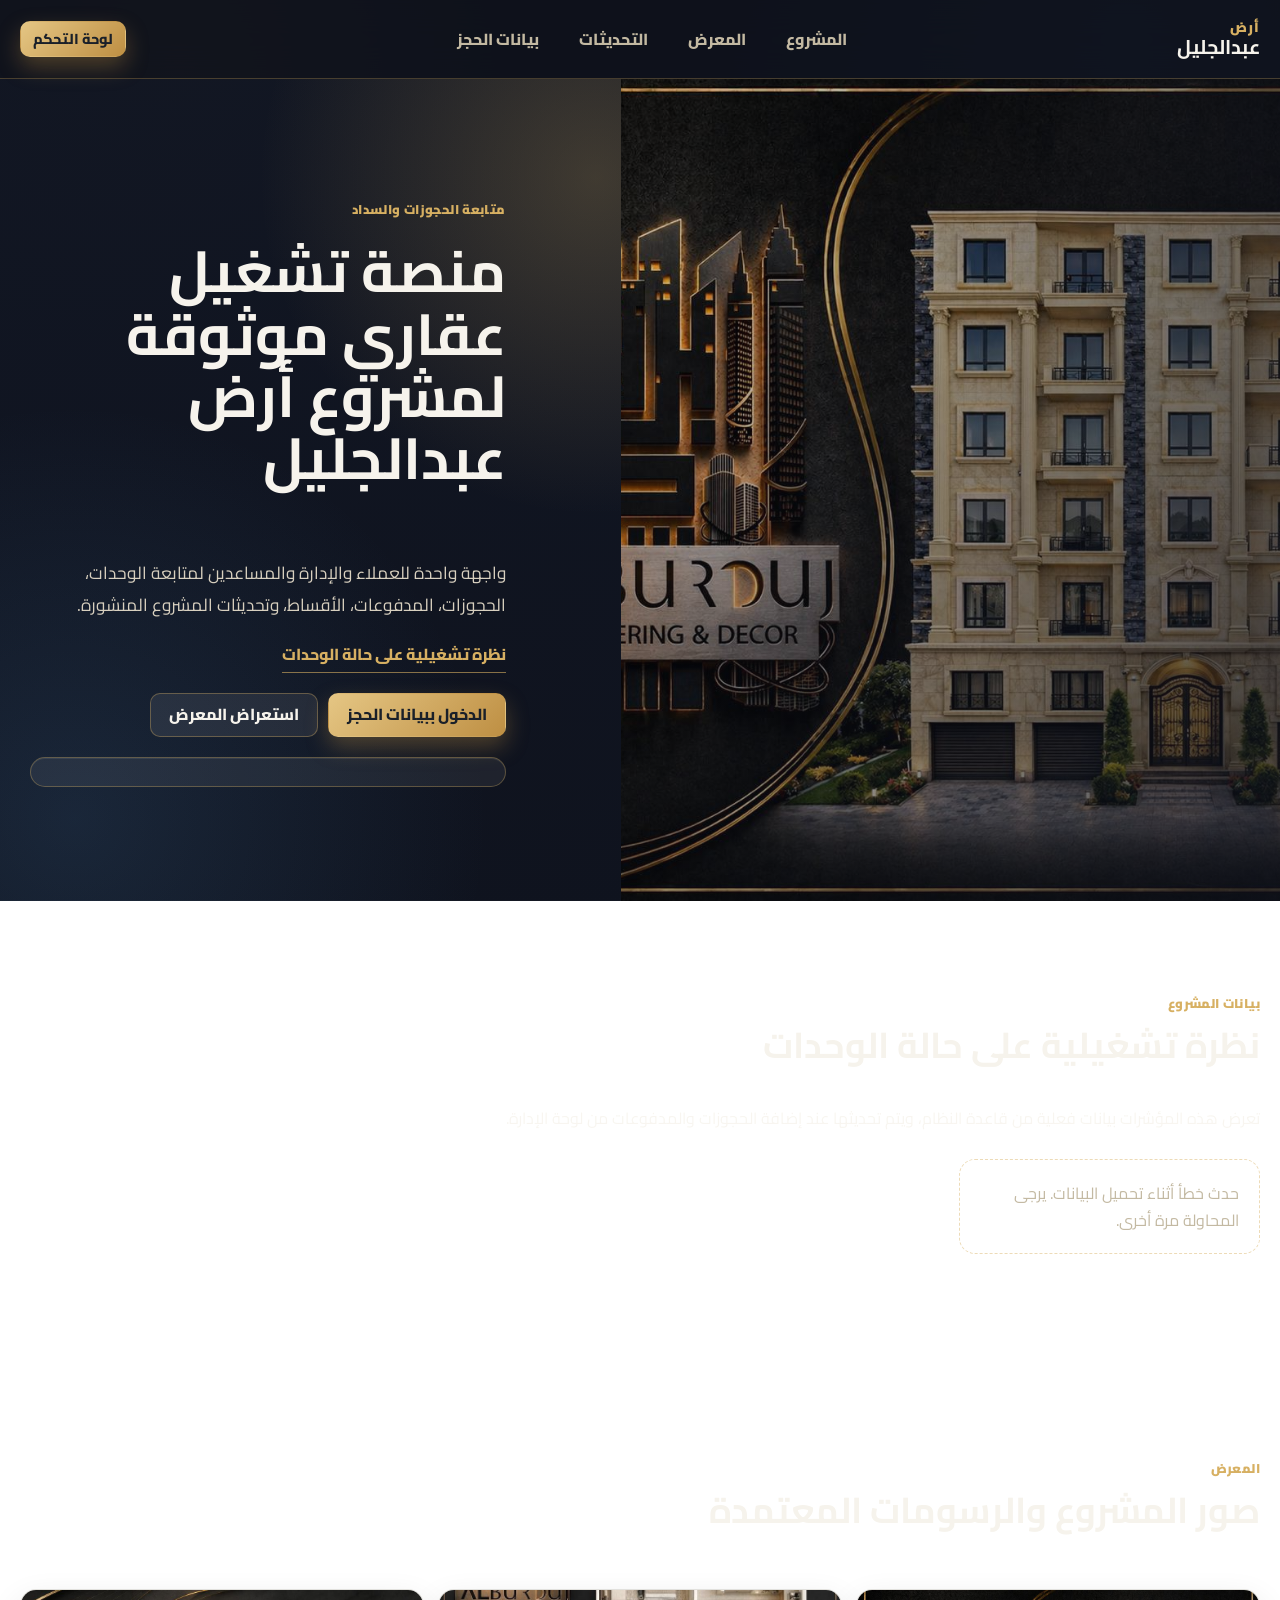
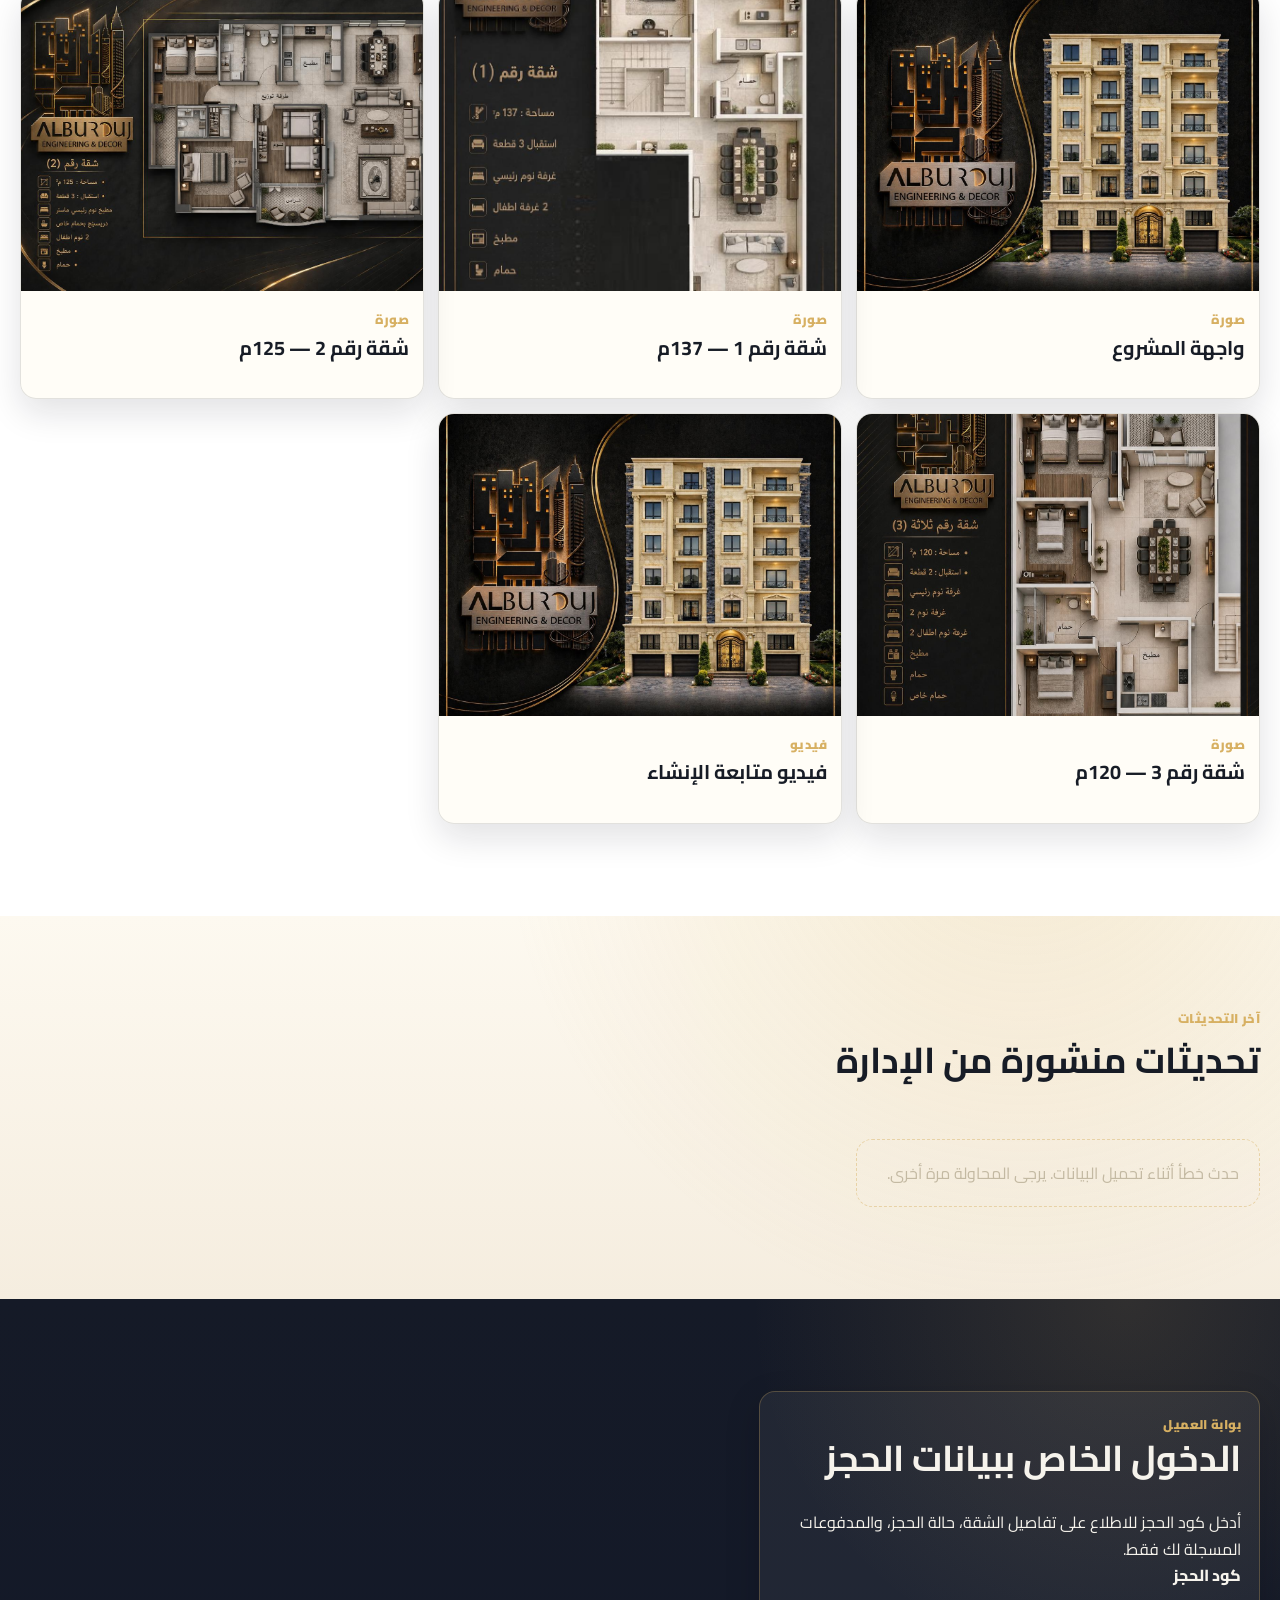
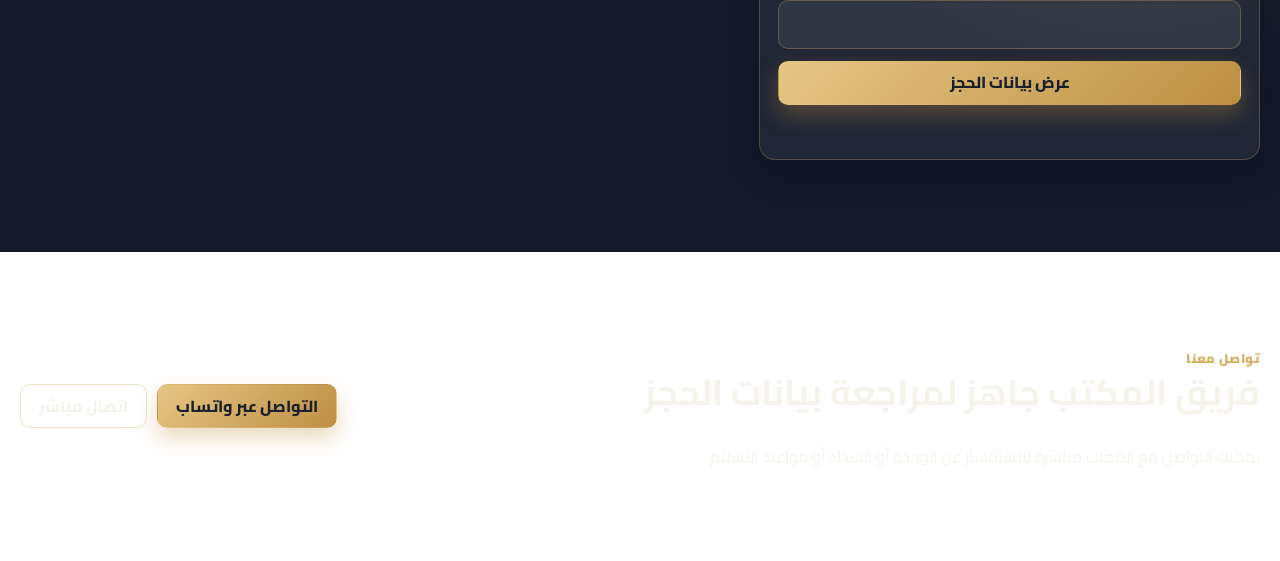
==== index.html @ 11cac0b7 "initial clean project upload" ====
<!doctype html>
<html lang="ar" dir="rtl">
  <head>
    <meta charset="UTF-8" />
    <meta name="viewport" content="width=device-width, initial-scale=1.0" />
    <meta name="description" content="منصة إدارة حجوزات عقارية لمتابعة الوحدات والعملاء والمدفوعات والأقساط." />
    <title>منصة إدارة حجوزات أرض عبدالجليل</title>
    <link rel="preconnect" href="https://fonts.googleapis.com" />
    <link rel="preconnect" href="https://fonts.gstatic.com" crossorigin />
    <link href="https://fonts.googleapis.com/css2?family=Cairo:wght@400;500;600;700;800;900&family=Tajawal:wght@400;500;700;800&display=swap" rel="stylesheet" />
    <link rel="stylesheet" href="static/css/base.css" />
    <link rel="stylesheet" href="static/css/layout.css" />
    <link rel="stylesheet" href="static/css/components.css" />
    <link rel="stylesheet" href="static/css/public.css" />
    <link rel="stylesheet" href="static/css/gallery.css" />
    <link rel="stylesheet" href="static/css/client.css" />
    <link rel="stylesheet" href="static/css/admin.css" />
    <link rel="stylesheet" href="static/css/assistant.css" />
    <link rel="stylesheet" href="static/css/rtl.css" />
  </head>
  <body>
    <div id="toastHost" class="toast-host" aria-live="polite"></div>

    <header class="site-header">
      <nav class="nav-shell">
        <a class="brand-mark" href="#home" aria-label="منصة أرض عبدالجليل">
          <span>أرض</span>
          <strong>عبدالجليل</strong>
        </a>
        <div class="nav-links" id="navLinks">
          <a href="#overview">المشروع</a>
          <a href="#gallery">المعرض</a>
          <a href="#updates">التحديثات</a>
          <a href="#client-access">بيانات الحجز</a>
        </div>
        <div class="nav-actions">
          <button class="btn primary small nav-admin-button" id="openStaffLogin" type="button">لوحة التحكم</button>
          <button class="nav-toggle" id="navToggle" type="button" aria-label="فتح القائمة">☰</button>
        </div>
      </nav>
    </header>

    <main id="home">
      <section class="hero-section">
        <div class="hero-visual">
          <img src="media/facade.jpg" alt="واجهة مشروع أرض عبدالجليل" />
        </div>
        <div class="hero-content">
          <span class="eyebrow">متابعة الحجوزات والسداد</span>
          <h1>منصة تشغيل عقاري موثوقة لمشروع أرض عبدالجليل</h1>
          <p>واجهة واحدة للعملاء والإدارة والمساعدين لمتابعة الوحدات، الحجوزات، المدفوعات، الأقساط، وتحديثات المشروع المنشورة.</p>
          <a class="hero-overview-link" href="#overview">نظرة تشغيلية على حالة الوحدات</a>
          <div class="hero-actions">
            <a class="btn primary" href="#client-access">الدخول ببيانات الحجز</a>
            <a class="btn secondary" href="#gallery">استعراض المعرض</a>
          </div>
          <div class="project-countdown" id="projectCountdown" aria-live="polite"></div>
        </div>
      </section>

      <section id="overview" class="section-band">
        <div class="section-heading">
          <span class="eyebrow">بيانات المشروع</span>
          <h2>نظرة تشغيلية على حالة الوحدات</h2>
          <p>تعرض هذه المؤشرات بيانات فعلية من قاعدة النظام، ويتم تحديثها عند إضافة الحجوزات والمدفوعات من لوحة الإدارة.</p>
        </div>
        <div class="stat-grid" id="publicStats"></div>
        <div class="availability-strip" id="publicAvailability"></div>
      </section>

      <section id="gallery" class="section-band">
        <div class="section-heading">
          <span class="eyebrow">المعرض</span>
          <h2>صور المشروع والرسومات المعتمدة</h2>
        </div>
        <div class="gallery-grid" id="galleryGrid"></div>
      </section>

      <section id="updates" class="section-band ivory">
        <div class="section-heading">
          <span class="eyebrow">آخر التحديثات</span>
          <h2>تحديثات منشورة من الإدارة</h2>
        </div>
        <div class="updates-grid" id="updatesGrid"></div>
      </section>

      <section id="client-access" class="portal-section">
        <div class="portal-layout">
          <article class="access-panel">
            <span class="eyebrow">بوابة العميل</span>
            <h2>الدخول الخاص ببيانات الحجز</h2>
            <p>أدخل كود الحجز للاطلاع على تفاصيل الشقة، حالة الحجز، والمدفوعات المسجلة لك فقط.</p>
            <form id="clientCodeForm" class="stack-form" novalidate>
              <label for="reservationCode">كود الحجز</label>
              <input id="reservationCode" name="reservationCode" type="text" inputmode="latin" autocomplete="off" aria-describedby="clientCodeMessage" />
              <button class="btn primary" id="clientCodeButton" type="submit">عرض بيانات الحجز</button>
              <p id="clientCodeMessage" class="form-message" role="status"></p>
            </form>
          </article>
          <section id="clientDashboard" class="client-dashboard" aria-live="polite"></section>
        </div>
      </section>

      <section id="contact" class="section-band contact-band">
        <div>
          <span class="eyebrow">تواصل معنا</span>
          <h2>فريق المكتب جاهز لمراجعة بيانات الحجز</h2>
          <p id="officeContactText">يمكنك التواصل مع المكتب مباشرة للاستفسار عن الوحدة أو السداد أو مواعيد التسليم.</p>
        </div>
        <div class="contact-actions">
          <a class="btn primary" id="publicWhatsapp" href="#" target="_blank" rel="noopener">التواصل عبر واتساب</a>
          <a class="btn secondary" id="publicPhone" href="#">اتصال مباشر</a>
        </div>
      </section>
    </main>

    <section class="staff-shell" id="staffApp" hidden>
      <aside class="dashboard-sidebar">
        <div class="brand-mark panel-brand">
          <span>لوحة</span>
          <strong>التحكم</strong>
        </div>
        <div class="user-card" id="currentUserCard"></div>
        <nav class="dashboard-nav" id="dashboardNav"></nav>
        <button class="btn ghost full" id="logoutButton" type="button">تسجيل الخروج</button>
      </aside>
      <div class="dashboard-main">
        <header class="dashboard-topbar">
          <div>
            <span class="eyebrow" id="dashboardRoleLabel">لوحة التحكم</span>
            <h2 id="dashboardTitle">إدارة الحجوزات</h2>
          </div>
          <button class="btn secondary small" id="refreshDashboard" type="button">تحديث البيانات</button>
        </header>
        <div id="dashboardContent" class="dashboard-content"></div>
      </div>
    </section>

    <div class="modal-layer" id="staffLoginModal" hidden>
      <div class="modal-card compact" role="dialog" aria-modal="true" aria-labelledby="staffLoginTitle">
        <button class="modal-close" id="closeStaffLogin" type="button" aria-label="إغلاق">×</button>
        <span class="eyebrow">دخول الموظفين</span>
        <h2 id="staffLoginTitle">الدخول إلى لوحة التحكم</h2>
        <form id="staffLoginForm" class="stack-form" novalidate>
          <label for="staffEmail">البريد الإلكتروني</label>
          <input id="staffEmail" name="email" type="email" autocomplete="username" required />
          <label for="staffPassword">كلمة المرور</label>
          <input id="staffPassword" name="password" type="password" autocomplete="current-password" required />
          <button class="btn primary" id="staffLoginButton" type="submit">تسجيل الدخول</button>
          <p id="staffLoginMessage" class="form-message" role="status"></p>
        </form>
      </div>
    </div>

    <div class="modal-layer" id="appModal" hidden></div>

    <script src="static/js/config.js"></script>
    <script src="static/js/utils.js"></script>
    <script src="static/js/mediaAssets.js"></script>
    <script src="static/js/api.js"></script>
    <script src="static/js/publicHome.js"></script>
    <script src="static/js/gallery.js"></script>
    <script src="static/js/latestUpdates.js"></script>
    <script src="static/js/projectUpdatesAdmin.js"></script>
    <script src="static/js/auth.js"></script>
    <script src="static/js/clientPortal.js"></script>
    <script src="static/js/payments.js"></script>
    <script src="static/js/deals.js"></script>
    <script src="static/js/settings.js"></script>
    <script src="static/js/auditLogs.js"></script>
    <script src="static/js/assistantDashboard.js"></script>
    <script src="static/js/adminDashboard.js"></script>
    <script src="static/js/ownerDashboard.js"></script>
    <script src="static/js/router.js"></script>
    <script src="static/js/main.js"></script>
  </body>
</html>
---- static/css/base.css ----
:root {
  --bg: #0f1118;
  --bg-soft: #171a23;
  --surface: #1f2430;
  --surface-2: #273041;
  --ivory: #f8f3e8;
  --ivory-2: #fffdf7;
  --text: #f6f3ec;
  --muted: #c3b9a2;
  --ink: #171c26;
  --ink-muted: #5f6776;
  --gold: #d7b062;
  --gold-2: #b98940;
  --line: rgba(215, 176, 98, 0.28);
  --line-dark: rgba(23, 28, 38, 0.12);
  --danger: #d86a62;
  --success: #4ea27a;
  --warning: #d59f3d;
  --info: #4f89bf;
  --shadow: 0 28px 74px rgba(3, 6, 14, 0.34);
  --shadow-soft: 0 12px 34px rgba(5, 9, 19, 0.2);
  --radius: 10px;
  --radius-lg: 16px;
  --radius-pill: 999px;
  --font: "Cairo", "Tajawal", sans-serif;
}

* {
  box-sizing: border-box;
}

html {
  scroll-behavior: smooth;
}

body {
  margin: 0;
  min-height: 100vh;
  background:
    radial-gradient(circle at 14% 6%, rgba(215, 176, 98, 0.14), transparent 26%),
    radial-gradient(circle at 88% 4%, rgba(79, 137, 191, 0.16), transparent 30%),
    linear-gradient(180deg, #0f1118 0%, #111623 48%, #12182a 100%);
  background-attachment: fixed;
  color: var(--text);
  font-family: var(--font);
  line-height: 1.65;
  direction: rtl;
  overflow-x: hidden;
}

body.dashboard-open {
  overflow: hidden;
}

main {
  position: relative;
  isolation: isolate;
}

img,
video {
  display: block;
  max-width: 100%;
}

button,
input,
textarea,
select {
  font: inherit;
}

button {
  cursor: pointer;
}

a {
  color: inherit;
  text-decoration: none;
}

h1,
h2,
h3,
h4,
p {
  margin-top: 0;
}

h1 {
  font-size: clamp(2.2rem, 4.5vw, 4.8rem);
  line-height: 1.08;
  letter-spacing: 0;
}

h2 {
  font-size: clamp(1.6rem, 2.8vw, 2.9rem);
  line-height: 1.2;
  letter-spacing: 0;
}

h3 {
  font-size: 1.24rem;
}

p {
  margin-bottom: 0;
}

::selection {
  background: var(--gold);
  color: var(--ink);
}

:focus-visible {
  outline: 3px solid rgba(215, 176, 98, 0.78);
  outline-offset: 3px;
}

::-webkit-scrollbar {
  width: 10px;
  height: 10px;
}

::-webkit-scrollbar-thumb {
  border-radius: var(--radius-pill);
  background: linear-gradient(180deg, rgba(215, 176, 98, 0.95), rgba(150, 111, 49, 0.95));
}

::-webkit-scrollbar-track {
  background: rgba(255, 255, 255, 0.06);
}

@media (prefers-reduced-motion: reduce) {
  html {
    scroll-behavior: auto;
  }

  *,
  *::before,
  *::after {
    animation-duration: 0.01ms !important;
    animation-iteration-count: 1 !important;
    transition-duration: 0.01ms !important;
  }
}
---- static/css/layout.css ----
.site-header {
  position: sticky;
  top: 0;
  z-index: 60;
  background: rgba(15, 18, 28, 0.86);
  border-bottom: 1px solid var(--line);
  backdrop-filter: blur(18px);
}

.nav-shell {
  width: min(1240px, calc(100% - 34px));
  margin: auto;
  min-height: 78px;
  display: flex;
  align-items: center;
  justify-content: space-between;
  gap: 16px;
}

.brand-mark {
  display: inline-grid;
  gap: 1px;
  line-height: 1.1;
  color: var(--text);
  flex: 0 0 auto;
}

.brand-mark span {
  color: var(--gold);
  font-weight: 900;
  font-size: 0.86rem;
  text-transform: uppercase;
  letter-spacing: 0.08em;
}

.brand-mark strong {
  font-size: 1.24rem;
}

.nav-links {
  flex: 1;
  min-width: 0;
  display: flex;
  align-items: center;
  justify-content: center;
  gap: 10px;
  color: var(--muted);
  font-weight: 800;
}

.nav-links a {
  min-height: 38px;
  display: inline-flex;
  align-items: center;
  padding: 0 14px;
  border-radius: var(--radius-pill);
  border: 1px solid transparent;
  transition: color 0.2s ease, border-color 0.2s ease, background 0.2s ease;
}

.nav-links a:hover {
  color: var(--text);
  border-color: rgba(215, 176, 98, 0.4);
  background: rgba(255, 255, 255, 0.05);
}

.nav-actions {
  display: flex;
  align-items: center;
  gap: 10px;
  flex: 0 0 auto;
}

.nav-admin-button {
  white-space: nowrap;
  box-shadow: 0 8px 20px rgba(215, 176, 98, 0.24);
}

.nav-toggle {
  display: none;
  width: 44px;
  height: 44px;
  border: 1px solid var(--line);
  border-radius: var(--radius);
  background: rgba(255, 255, 255, 0.04);
  color: var(--text);
}

.section-band {
  width: min(1240px, calc(100% - 34px));
  margin: 0 auto;
  padding: 92px 0;
}

.section-band.ivory {
  width: 100%;
  padding-inline: max(18px, calc((100% - 1240px) / 2));
  background:
    radial-gradient(circle at 80% -30%, rgba(215, 176, 98, 0.22), transparent 46%),
    linear-gradient(180deg, #fdf9f0, #f5eddf);
  color: var(--ink);
}

.section-heading {
  display: grid;
  gap: 9px;
  max-width: 760px;
  margin-bottom: 28px;
}

.section-heading p {
  color: inherit;
  opacity: 0.76;
}

.hero-section {
  min-height: calc(100vh - 78px);
  display: grid;
  grid-template-columns: minmax(0, 1.03fr) minmax(360px, 0.97fr);
  align-items: stretch;
}

.hero-visual {
  position: relative;
  overflow: hidden;
}

.hero-visual::before {
  content: "";
  position: absolute;
  inset: 0;
  background: linear-gradient(115deg, rgba(9, 11, 16, 0.08), rgba(15, 18, 28, 0.78));
  z-index: 1;
}

.hero-visual img {
  width: 100%;
  height: 100%;
  object-fit: cover;
  transform: scale(1.02);
  filter: saturate(1.06);
}

.hero-content {
  position: relative;
  display: grid;
  align-content: center;
  gap: 20px;
  padding: 80px max(28px, 9vw) 74px 30px;
  background:
    radial-gradient(circle at 96% 12%, rgba(215, 176, 98, 0.24), transparent 36%),
    radial-gradient(circle at 12% 90%, rgba(79, 137, 191, 0.16), transparent 45%),
    linear-gradient(170deg, rgba(17, 22, 35, 0.95), rgba(15, 19, 30, 0.98));
}

.hero-content p {
  max-width: 700px;
  color: #d8d0bf;
  font-size: 1.08rem;
  line-height: 1.86;
}

.hero-overview-link {
  display: inline-flex;
  align-items: center;
  width: fit-content;
  color: var(--gold);
  font-weight: 800;
  border-bottom: 1px solid rgba(215, 176, 98, 0.6);
  padding-bottom: 4px;
  transition: color 0.2s ease, border-color 0.2s ease;
}

.hero-overview-link:hover {
  color: #f3d9a4;
  border-bottom-color: rgba(243, 217, 164, 0.9);
}

.hero-actions,
.contact-actions,
.toolbar-actions {
  display: flex;
  flex-wrap: wrap;
  gap: 10px;
  align-items: center;
}

.hero-metrics,
.stat-grid {
  display: grid;
  grid-template-columns: repeat(4, minmax(0, 1fr));
  gap: 12px;
}

.project-countdown {
  display: grid;
  grid-template-columns: minmax(190px, 0.86fr) minmax(0, 1.14fr);
  gap: 12px;
  align-items: center;
  padding: 14px;
  border: 1px solid rgba(215, 176, 98, 0.34);
  border-radius: var(--radius-lg);
  background: rgba(255, 255, 255, 0.065);
  box-shadow: inset 0 1px 0 rgba(255, 255, 255, 0.08);
}

.project-countdown > div:first-child {
  display: grid;
  gap: 4px;
}

.project-countdown strong {
  color: var(--text);
}

.countdown-grid {
  display: grid;
  grid-template-columns: repeat(4, minmax(0, 1fr));
  gap: 8px;
}

.countdown-grid article {
  min-height: 74px;
  display: grid;
  place-items: center;
  gap: 2px;
  padding: 10px;
  border: 1px solid rgba(215, 176, 98, 0.24);
  border-radius: var(--radius);
  background: rgba(0, 0, 0, 0.2);
}

.countdown-grid article strong {
  color: var(--gold);
  font-size: 1.26rem;
  line-height: 1;
}

.countdown-grid article span {
  color: var(--muted);
  font-size: 0.82rem;
  font-weight: 800;
}

.portal-section {
  width: 100%;
  padding: 92px max(18px, calc((100% - 1240px) / 2));
  background:
    radial-gradient(circle at 88% 0%, rgba(215, 176, 98, 0.14), transparent 30%),
    linear-gradient(180deg, #151a27, #131929);
}

.portal-layout {
  display: grid;
  grid-template-columns: minmax(0, 0.82fr) minmax(0, 1.18fr);
  gap: 18px;
  align-items: start;
}

.staff-shell {
  position: fixed;
  inset: 0;
  z-index: 90;
  display: grid;
  grid-template-columns: 300px minmax(0, 1fr);
  background: var(--ivory);
  color: var(--ink);
}

.dashboard-sidebar {
  display: grid;
  grid-template-rows: auto auto 1fr auto;
  gap: 16px;
  padding: 20px;
  background:
    radial-gradient(circle at 90% -10%, rgba(215, 176, 98, 0.18), transparent 42%),
    linear-gradient(180deg, #121826, #101521);
  color: var(--text);
  border-left: 1px solid rgba(215, 176, 98, 0.28);
}

.dashboard-main {
  min-width: 0;
  overflow: auto;
  padding: 24px;
  background: linear-gradient(180deg, #fcf9f3, #f4ecdf);
}

.dashboard-topbar {
  display: flex;
  align-items: center;
  justify-content: space-between;
  gap: 14px;
  margin-bottom: 16px;
}

.dashboard-content {
  display: grid;
  gap: 16px;
}

@media (max-width: 1200px) {
  .nav-links {
    justify-content: flex-end;
  }

  .hero-section {
    grid-template-columns: minmax(0, 1fr) minmax(320px, 0.9fr);
  }
}

@media (max-width: 980px) {
  .hero-section,
  .portal-layout {
    grid-template-columns: 1fr;
  }

  .hero-visual {
    min-height: 42vh;
  }

  .hero-content {
    padding: 42px 22px;
  }

  .hero-metrics,
  .stat-grid,
  .project-countdown,
  .countdown-grid {
    grid-template-columns: repeat(2, minmax(0, 1fr));
  }

  .staff-shell {
    grid-template-columns: 1fr;
    overflow: auto;
  }

  .dashboard-sidebar {
    position: sticky;
    top: 0;
    z-index: 2;
    border-left: 0;
    border-bottom: 1px solid rgba(215, 176, 98, 0.28);
  }

  .dashboard-nav {
    display: flex;
    flex-wrap: nowrap;
    overflow-x: auto;
    padding-bottom: 6px;
  }

  .dashboard-nav button {
    min-width: 140px;
  }
}

@media (max-width: 760px) {
  .nav-shell {
    min-height: 72px;
  }

  .nav-toggle {
    display: grid;
    place-items: center;
  }

  .nav-links {
    position: absolute;
    inset-inline: 14px;
    top: 74px;
    display: none;
    padding: 12px;
    background: rgba(20, 25, 38, 0.96);
    border: 1px solid rgba(215, 176, 98, 0.28);
    border-radius: var(--radius-lg);
    box-shadow: var(--shadow);
    flex-direction: column;
    align-items: stretch;
    justify-content: start;
  }

  .nav-links a {
    width: 100%;
    justify-content: center;
    min-height: 42px;
  }

  .nav-links.open {
    display: flex;
  }

  .nav-admin-button {
    min-height: 38px;
    padding-inline: 10px;
    font-size: 0.86rem;
  }

  .section-band,
  .portal-section {
    padding-block: 62px;
  }

  .hero-metrics,
  .stat-grid,
  .project-countdown,
  .countdown-grid {
    grid-template-columns: 1fr;
  }

  .dashboard-main {
    padding: 16px;
  }

  .dashboard-topbar {
    flex-direction: column;
    align-items: stretch;
  }
}

@media (max-width: 560px) {
  .nav-shell {
    width: calc(100% - 22px);
  }

  .brand-mark strong {
    font-size: 1.08rem;
  }

  .hero-content {
    gap: 16px;
    padding: 34px 14px;
  }

  .hero-content p {
    font-size: 0.98rem;
  }
}
---- static/css/components.css ----
.btn {
  display: inline-flex;
  align-items: center;
  justify-content: center;
  gap: 8px;
  min-height: 44px;
  padding: 10px 18px;
  border: 1px solid transparent;
  border-radius: var(--radius);
  font-weight: 800;
  line-height: 1.2;
  transition:
    transform 0.16s ease,
    background 0.2s ease,
    border-color 0.2s ease,
    box-shadow 0.2s ease;
}

.btn:hover {
  transform: translateY(-1px);
}

.btn:active {
  transform: translateY(0);
}

.btn.primary {
  background: linear-gradient(135deg, #e5c684, #be8f43);
  color: #1a2029;
  box-shadow: 0 10px 22px rgba(190, 143, 67, 0.34);
}

.btn.primary:hover {
  box-shadow: 0 14px 28px rgba(190, 143, 67, 0.42);
}

.btn.secondary {
  border-color: rgba(215, 176, 98, 0.36);
  background: rgba(255, 255, 255, 0.08);
  color: inherit;
}

.btn.ghost {
  border-color: rgba(215, 176, 98, 0.34);
  background: rgba(255, 255, 255, 0.02);
  color: inherit;
}

.btn.danger {
  background: rgba(216, 106, 98, 0.14);
  border-color: rgba(216, 106, 98, 0.44);
  color: #f5b7b0;
}

.btn.small {
  min-height: 36px;
  padding: 7px 12px;
  font-size: 0.9rem;
}

.btn.full {
  width: 100%;
}

.eyebrow {
  color: var(--gold);
  font-weight: 900;
  font-size: 0.8rem;
  letter-spacing: 0.03em;
}

.card,
.access-panel,
.premium-card,
.data-panel,
.modal-card {
  border: 1px solid rgba(215, 176, 98, 0.28);
  border-radius: var(--radius-lg);
  background: rgba(255, 255, 255, 0.06);
  box-shadow: var(--shadow-soft);
}

.access-panel,
.premium-card,
.data-panel {
  padding: 18px;
}

.ivory .card,
.ivory .premium-card,
.dashboard-main .card,
.dashboard-main .data-panel {
  background: rgba(255, 253, 247, 0.96);
  border-color: var(--line-dark);
  color: var(--ink);
}

.metric-card,
.stat-card {
  position: relative;
  overflow: hidden;
  padding: 16px;
  border: 1px solid rgba(215, 176, 98, 0.25);
  border-radius: var(--radius-lg);
  background:
    radial-gradient(circle at 90% -20%, rgba(215, 176, 98, 0.16), transparent 42%),
    rgba(255, 255, 255, 0.055);
}

.metric-card::after,
.stat-card::after {
  content: "";
  position: absolute;
  inset-inline-start: 14px;
  bottom: 10px;
  width: 34px;
  height: 3px;
  border-radius: var(--radius-pill);
  background: rgba(215, 176, 98, 0.68);
}

.metric-card strong,
.stat-card strong {
  display: block;
  font-size: clamp(1.38rem, 2vw, 1.78rem);
  color: var(--gold);
}

.metric-card span,
.stat-card span {
  color: var(--muted);
  font-weight: 800;
}

.ivory .stat-card span,
.dashboard-main .stat-card span {
  color: var(--ink-muted);
}

.stack-form,
.form-grid {
  display: grid;
  gap: 12px;
}

.form-grid {
  grid-template-columns: repeat(2, minmax(0, 1fr));
}

.form-field,
.field {
  display: grid;
  gap: 6px;
}

.form-field.full,
.field.full {
  grid-column: 1 / -1;
}

label {
  font-weight: 800;
}

input,
select,
textarea {
  width: 100%;
  min-height: 44px;
  border: 1px solid rgba(215, 176, 98, 0.3);
  border-radius: var(--radius);
  background: rgba(255, 255, 255, 0.07);
  color: inherit;
  padding: 10px 12px;
  transition: border-color 0.2s ease, box-shadow 0.2s ease;
}

input:focus,
select:focus,
textarea:focus {
  border-color: rgba(215, 176, 98, 0.8);
  box-shadow: 0 0 0 3px rgba(215, 176, 98, 0.16);
  outline: 0;
}

textarea {
  min-height: 100px;
  resize: vertical;
}

.dashboard-main input,
.dashboard-main select,
.dashboard-main textarea,
.ivory input,
.ivory select,
.ivory textarea {
  background: #fff;
  color: var(--ink);
  border-color: rgba(23, 28, 38, 0.14);
}

.form-message {
  min-height: 24px;
  margin: 0;
  color: var(--danger);
  font-weight: 700;
}

.status-badge {
  display: inline-flex;
  align-items: center;
  justify-content: center;
  min-height: 28px;
  padding: 4px 10px;
  border-radius: var(--radius-pill);
  font-size: 0.82rem;
  font-weight: 900;
  background: rgba(79, 137, 191, 0.16);
  color: #2f6799;
}

.status-available,
.status-approved,
.status-fully-paid,
.status-confirmed,
.status-issued {
  background: rgba(78, 162, 122, 0.18);
  color: #2f7a58;
}

.status-reserved,
.status-pending-approval,
.status-partially-paid,
.status-pending,
.status-draft {
  background: rgba(213, 159, 61, 0.2);
  color: #8c5f13;
}

.status-sold,
.status-overdue,
.status-rejected,
.status-cancelled {
  background: rgba(216, 106, 98, 0.19);
  color: #9f3733;
}

.empty-state,
.loading-state,
.error-state {
  padding: 20px;
  border: 1px dashed rgba(215, 176, 98, 0.46);
  border-radius: var(--radius-lg);
  color: var(--muted);
  background: rgba(255, 255, 255, 0.04);
}

.dashboard-main .empty-state,
.dashboard-main .loading-state,
.dashboard-main .error-state,
.ivory .empty-state {
  color: var(--ink-muted);
  border-color: var(--line-dark);
}

.table-wrap {
  width: 100%;
  overflow-x: auto;
  border: 1px solid rgba(23, 28, 38, 0.12);
  border-radius: var(--radius-lg);
  background: #fff;
}

table {
  width: 100%;
  min-width: 760px;
  border-collapse: collapse;
}

th,
td {
  padding: 12px;
  border-bottom: 1px solid rgba(23, 28, 38, 0.08);
  text-align: right;
  vertical-align: top;
}

th {
  position: sticky;
  top: 0;
  z-index: 1;
  background: #f7f2e7;
  color: var(--ink-muted);
  font-size: 0.84rem;
}

tbody tr:nth-child(even) {
  background: rgba(23, 28, 38, 0.025);
}

.modal-layer {
  position: fixed;
  inset: 0;
  z-index: 100;
  display: grid;
  place-items: center;
  padding: 20px;
  background: rgba(3, 5, 11, 0.7);
}

.modal-card {
  width: min(880px, 100%);
  max-height: min(760px, calc(100vh - 40px));
  overflow: auto;
  padding: 22px;
  background: var(--ivory-2);
  color: var(--ink);
  position: relative;
}

.modal-card.compact {
  width: min(460px, 100%);
}

.modal-close {
  position: absolute;
  inset-inline-start: 14px;
  top: 14px;
  width: 36px;
  height: 36px;
  border-radius: var(--radius);
  border: 1px solid rgba(23, 28, 38, 0.22);
  background: transparent;
}

.toast-host {
  position: fixed;
  inset-inline-start: 18px;
  bottom: 18px;
  z-index: 120;
  display: grid;
  gap: 8px;
}

.toast {
  width: min(370px, calc(100vw - 36px));
  padding: 12px 14px;
  border-radius: var(--radius-lg);
  background: var(--surface);
  color: var(--text);
  border: 1px solid var(--line);
  box-shadow: var(--shadow-soft);
  font-weight: 800;
}

.progress-track {
  height: 10px;
  overflow: hidden;
  border-radius: var(--radius-pill);
  background: rgba(23, 28, 38, 0.12);
}

.progress-fill {
  height: 100%;
  border-radius: inherit;
  background: linear-gradient(90deg, var(--gold), var(--gold-2));
}

@media (max-width: 760px) {
  .btn {
    min-height: 42px;
  }

  .btn.small {
    min-height: 34px;
  }

  .modal-layer {
    padding: 12px;
  }

  .modal-card {
    padding: 16px;
    max-height: calc(100vh - 18px);
  }
}

@media (max-width: 720px) {
  .form-grid {
    grid-template-columns: 1fr;
  }

  table {
    min-width: 660px;
  }
}
---- static/css/public.css ----
.availability-strip,
.model-grid,
.updates-grid,
.gallery-grid {
  display: grid;
  grid-template-columns: repeat(3, minmax(0, 1fr));
  gap: 14px;
}

.availability-strip {
  margin-top: 16px;
  grid-template-columns: repeat(7, minmax(122px, 1fr));
  overflow-x: auto;
  padding-bottom: 4px;
}

.floor-mini {
  min-width: 122px;
  padding: 12px;
  border-radius: var(--radius-lg);
  background: rgba(255, 255, 255, 0.058);
  border: 1px solid rgba(215, 176, 98, 0.28);
  box-shadow: inset 0 1px 0 rgba(255, 255, 255, 0.08);
}

.floor-mini strong {
  color: var(--gold);
}

.unit-dots {
  display: flex;
  gap: 5px;
  margin-top: 10px;
}

.unit-dot {
  width: 14px;
  height: 14px;
  border-radius: 50%;
  background: var(--success);
  box-shadow: 0 0 0 2px rgba(78, 162, 122, 0.14);
}

.unit-dot.reserved,
.unit-dot.pending-payment {
  background: var(--warning);
  box-shadow: 0 0 0 2px rgba(213, 159, 61, 0.16);
}

.unit-dot.sold {
  background: var(--danger);
  box-shadow: 0 0 0 2px rgba(216, 106, 98, 0.16);
}

.model-card,
.media-card,
.update-card {
  overflow: hidden;
  border-radius: var(--radius-lg);
  border: 1px solid rgba(23, 28, 38, 0.12);
  background: rgba(255, 253, 247, 0.97);
  color: var(--ink);
  box-shadow: 0 14px 34px rgba(14, 18, 30, 0.12);
}

.model-card img,
.media-card img {
  width: 100%;
  aspect-ratio: 4 / 3;
  object-fit: cover;
}

.model-card-body,
.media-card-body,
.update-card {
  padding: 14px;
}

.update-card h3 {
  margin-bottom: 8px;
}

.update-card p {
  color: var(--ink-muted);
}

.contact-band {
  display: flex;
  align-items: center;
  justify-content: space-between;
  gap: 20px;
}

@media (max-width: 980px) {
  .model-grid,
  .updates-grid,
  .gallery-grid {
    grid-template-columns: repeat(2, minmax(0, 1fr));
  }
}

@media (max-width: 720px) {
  .model-grid,
  .updates-grid,
  .gallery-grid {
    grid-template-columns: 1fr;
  }

  .contact-band {
    display: grid;
    gap: 14px;
  }
}
---- static/css/gallery.css ----
.media-card {
  cursor: pointer;
  transition: transform 0.18s ease, box-shadow 0.18s ease;
}

.media-card:hover {
  transform: translateY(-2px);
  box-shadow: 0 18px 44px rgba(0, 0, 0, 0.18);
}

.media-card video {
  width: 100%;
  aspect-ratio: 4 / 3;
  object-fit: cover;
  background: #000;
}
---- static/css/client.css ----
.client-dashboard {
  display: grid;
  gap: 14px;
}

.client-dashboard:empty {
  min-height: 0;
}

.client-summary-grid,
.payment-numbers {
  display: grid;
  grid-template-columns: repeat(3, minmax(0, 1fr));
  gap: 10px;
}

.detail-grid {
  display: grid;
  grid-template-columns: repeat(2, minmax(0, 1fr));
  gap: 10px;
}

.detail-item,
.money-box {
  position: relative;
  padding: 12px;
  border-radius: var(--radius);
  background:
    radial-gradient(circle at 92% -18%, rgba(215, 176, 98, 0.17), transparent 44%),
    rgba(255, 255, 255, 0.06);
  border: 1px solid rgba(215, 176, 98, 0.24);
}

.detail-item span,
.money-box span {
  display: block;
  color: var(--muted);
  font-size: 0.84rem;
  font-weight: 800;
}

.detail-item strong,
.money-box strong {
  display: block;
  margin-top: 6px;
  color: var(--text);
  font-size: 1.03rem;
}

@media (max-width: 900px) {
  .client-summary-grid,
  .payment-numbers {
    grid-template-columns: repeat(2, minmax(0, 1fr));
  }
}

@media (max-width: 760px) {
  .client-summary-grid,
  .payment-numbers,
  .detail-grid {
    grid-template-columns: 1fr;
  }
}
---- static/css/admin.css ----
.dashboard-nav {
  display: grid;
  gap: 7px;
  align-content: start;
}

.dashboard-nav button {
  width: 100%;
  min-height: 44px;
  border: 1px solid rgba(215, 176, 98, 0.2);
  border-radius: 12px;
  background: rgba(255, 255, 255, 0.03);
  color: var(--muted);
  text-align: right;
  padding: 10px 12px;
  font-weight: 800;
  transition: border-color 0.2s ease, background 0.2s ease, color 0.2s ease;
}

.dashboard-nav button.active,
.dashboard-nav button:hover {
  color: var(--text);
  border-color: rgba(215, 176, 98, 0.62);
  background: rgba(215, 176, 98, 0.16);
}

.user-card {
  padding: 12px;
  border-radius: 12px;
  background: rgba(255, 255, 255, 0.06);
  border: 1px solid rgba(215, 176, 98, 0.24);
}

.dashboard-grid {
  display: grid;
  grid-template-columns: repeat(4, minmax(0, 1fr));
  gap: 12px;
}

.two-column {
  display: grid;
  grid-template-columns: minmax(0, 1fr) 360px;
  gap: 14px;
  align-items: start;
}

.building-map {
  display: grid;
  gap: 10px;
}

.floor-row {
  display: grid;
  grid-template-columns: 80px repeat(3, minmax(150px, 1fr));
  gap: 8px;
  align-items: stretch;
}

.floor-label,
.unit-card {
  border: 1px solid rgba(23, 28, 38, 0.14);
  border-radius: 12px;
  background: #fff;
  padding: 12px;
}

.unit-card {
  display: grid;
  gap: 6px;
  text-align: right;
}

.unit-card header {
  display: flex;
  align-items: center;
  justify-content: space-between;
  gap: 8px;
}

.panel-actions {
  display: flex;
  flex-wrap: wrap;
  gap: 8px;
  margin-bottom: 12px;
}

.panel-actions .btn {
  min-height: 36px;
}

@media (max-width: 1100px) {
  .dashboard-grid {
    grid-template-columns: repeat(2, minmax(0, 1fr));
  }

  .two-column {
    grid-template-columns: 1fr;
  }
}

@media (max-width: 760px) {
  .dashboard-grid,
  .floor-row {
    grid-template-columns: 1fr;
  }
}

.owner-hero-panel {
  display: flex;
  align-items: center;
  justify-content: space-between;
  gap: 18px;
  padding: 22px;
  margin-bottom: 16px;
  color: #fff7e4;
  border: 1px solid rgba(216, 177, 93, 0.34);
  border-radius: 18px;
  background:
    linear-gradient(135deg, rgba(216, 177, 93, 0.22), rgba(255, 255, 255, 0.04) 42%, rgba(7, 10, 14, 0.88)),
    #10100f;
  box-shadow: 0 24px 50px rgba(0, 0, 0, 0.22);
}

.owner-hero-panel h2 {
  margin: 5px 0;
  font-size: clamp(1.45rem, 2vw, 2.2rem);
}

.owner-hero-panel p {
  max-width: 720px;
  margin: 0;
  color: rgba(255, 247, 228, 0.74);
}

.owner-stat-grid {
  display: grid;
  grid-template-columns: repeat(4, minmax(0, 1fr));
  gap: 12px;
  margin-bottom: 16px;
}

.owner-stat-grid.compact .owner-stat-card {
  min-height: 96px;
}

.owner-stat-card {
  position: relative;
  min-height: 122px;
  padding: 16px;
  overflow: hidden;
  border: 1px solid rgba(185, 142, 60, 0.28);
  border-radius: 16px;
  background: linear-gradient(180deg, rgba(255, 252, 244, 0.94), rgba(246, 239, 224, 0.9));
  box-shadow: 0 14px 34px rgba(43, 30, 12, 0.08);
}

.owner-stat-card::after {
  content: "";
  position: absolute;
  inset-inline-start: 14px;
  inset-block-end: 14px;
  width: 34px;
  height: 3px;
  border-radius: 99px;
  background: var(--gold);
}

.owner-stat-card span,
.owner-stat-card small {
  display: block;
  color: rgba(29, 25, 20, 0.7);
}

.owner-stat-card strong {
  display: block;
  margin-top: 12px;
  color: #171411;
  font-size: clamp(1.25rem, 1.7vw, 1.8rem);
  line-height: 1.2;
}

.owner-stat-card.success::after { background: #2f8f63; }
.owner-stat-card.warning::after { background: #c18a22; }
.owner-stat-card.danger::after { background: #b94d4d; }
.owner-stat-card.info::after { background: #4f7899; }

.owner-dashboard-columns {
  display: grid;
  grid-template-columns: minmax(0, 0.95fr) minmax(0, 1.05fr);
  gap: 14px;
}

.owner-quick-actions {
  display: grid;
  grid-template-columns: repeat(4, minmax(0, 1fr));
  gap: 12px;
  margin-bottom: 16px;
}

.owner-action-card {
  display: grid;
  gap: 8px;
  min-height: 132px;
  padding: 16px;
  border: 1px solid rgba(185, 142, 60, 0.22);
  border-radius: 14px;
  background: #fffaf0;
  color: var(--ink);
  text-align: right;
  box-shadow: 0 12px 28px rgba(43, 30, 12, 0.07);
}

.owner-action-card:hover {
  transform: translateY(-1px);
  border-color: rgba(185, 142, 60, 0.42);
  background: #fff4dd;
}

.owner-action-card span,
.owner-action-card small {
  color: rgba(29, 25, 20, 0.68);
}

.owner-action-card strong {
  color: #171411;
  font-size: 1.8rem;
  line-height: 1;
}

.owner-action-card.warning { border-color: rgba(193, 138, 34, 0.35); }
.owner-action-card.clients { border-color: rgba(79, 120, 153, 0.28); }
.owner-action-card.map { border-color: rgba(47, 143, 99, 0.28); }
.owner-action-card.units { border-color: rgba(47, 143, 99, 0.28); }
.owner-action-card.payments { border-color: rgba(185, 77, 77, 0.24); }

.owner-money-summary {
  display: grid;
  grid-template-columns: 240px minmax(0, 1fr);
  gap: 14px;
  align-items: center;
  margin-bottom: 16px;
}

.owner-money-summary h3 {
  margin: 4px 0 0;
}

.owner-money-grid {
  display: grid;
  grid-template-columns: repeat(4, minmax(0, 1fr));
  gap: 10px;
}

.owner-money-grid article {
  min-height: 84px;
  padding: 12px;
  border: 1px solid rgba(185, 142, 60, 0.18);
  border-radius: var(--radius);
  background: rgba(255, 255, 255, 0.72);
}

.owner-money-grid span {
  display: block;
  color: rgba(29, 25, 20, 0.66);
  font-weight: 800;
}

.owner-money-grid strong {
  display: block;
  margin-top: 8px;
  color: var(--ink);
  font-size: 1.08rem;
}

.owner-money-grid .success strong { color: #23724f; }
.owner-money-grid .danger strong { color: #9f3636; }
.owner-money-grid .warning strong { color: #9c6f1c; }

.owner-units-view {
  display: grid;
  gap: 18px;
}

.owner-inline-divider {
  height: 1px;
  background: rgba(185, 142, 60, 0.18);
}

.owner-reservation-fields,
.owner-linked-client {
  display: grid;
  gap: 12px;
  padding: 14px;
  border: 1px solid rgba(185, 142, 60, 0.22);
  border-radius: var(--radius);
  background: rgba(255, 250, 240, 0.8);
}

.owner-reservation-fields[hidden] {
  display: none;
}

.owner-inline-title {
  display: grid;
  gap: 3px;
}

.owner-inline-title span,
.owner-linked-client span,
.owner-linked-client small {
  color: rgba(29, 25, 20, 0.68);
  font-weight: 800;
}

.owner-linked-client strong {
  color: var(--ink);
  font-size: 1.12rem;
}

.owner-panel {
  border-color: rgba(185, 142, 60, 0.26);
}

.dashboard-main .section-heading {
  display: flex;
  align-items: end;
  justify-content: space-between;
  gap: 12px;
  margin-bottom: 14px;
}

.dashboard-main .section-heading h3 {
  margin: 0;
}

.dashboard-main .section-heading span {
  color: var(--muted);
}

.owner-alert-list,
.activity-timeline {
  display: grid;
  gap: 10px;
}

.owner-alert,
.activity-timeline article {
  padding: 12px;
  border: 1px solid rgba(185, 142, 60, 0.2);
  border-radius: 14px;
  background: rgba(255, 255, 255, 0.72);
}

.owner-alert {
  display: flex;
  align-items: center;
  gap: 12px;
}

.owner-alert strong {
  display: grid;
  place-items: center;
  min-width: 38px;
  height: 38px;
  border-radius: 50%;
  color: #171411;
  background: rgba(216, 177, 93, 0.22);
}

.owner-alert.danger strong { background: rgba(185, 77, 77, 0.18); }
.owner-alert.warning strong { background: rgba(193, 138, 34, 0.2); }
.owner-alert.info strong { background: rgba(79, 120, 153, 0.16); }

.activity-timeline article strong,
.activity-timeline article span {
  display: block;
}

.activity-timeline article span {
  margin-top: 4px;
  color: var(--muted);
  font-size: 0.88rem;
}

.owner-filter-bar {
  display: flex;
  align-items: end;
  justify-content: space-between;
  gap: 12px;
  margin-bottom: 18px;
}

.segmented-control,
.owner-tabs {
  display: flex;
  flex-wrap: wrap;
  gap: 8px;
}

.segmented-control button,
.owner-tabs button {
  border: 1px solid rgba(185, 142, 60, 0.28);
  border-radius: 999px;
  padding: 9px 14px;
  color: #2d2518;
  background: rgba(255, 255, 255, 0.74);
  cursor: pointer;
}

.segmented-control button.active,
.owner-tabs button.active {
  color: #100d08;
  border-color: rgba(185, 142, 60, 0.72);
  background: linear-gradient(135deg, #ead39a, #c99a3a);
}

.search-field {
  display: grid;
  gap: 6px;
  min-width: min(360px, 100%);
}

.owner-deal-list {
  display: grid;
  gap: 14px;
}

.owner-deal-card {
  padding: 16px;
  border: 1px solid rgba(185, 142, 60, 0.24);
  border-radius: 16px;
  background: linear-gradient(180deg, rgba(255, 255, 255, 0.94), rgba(250, 246, 237, 0.9));
  box-shadow: 0 18px 38px rgba(28, 20, 9, 0.08);
}

.owner-deal-card header,
.owner-deal-card footer {
  display: flex;
  align-items: center;
  justify-content: space-between;
  flex-wrap: wrap;
  gap: 10px;
}

.deal-number {
  color: var(--gold);
  font-weight: 800;
  letter-spacing: 0;
}

.owner-deal-card h3 {
  margin: 4px 0;
}

.owner-deal-card p {
  margin: 0;
  color: var(--muted);
}

.deal-metrics,
.modal-detail-grid {
  display: grid;
  grid-template-columns: repeat(4, minmax(0, 1fr));
  gap: 10px;
  margin: 14px 0;
}

.deal-metrics div,
.modal-detail-grid div {
  padding: 10px;
  border: 1px solid rgba(185, 142, 60, 0.16);
  border-radius: 12px;
  background: rgba(255, 255, 255, 0.7);
}

.deal-metrics span,
.modal-detail-grid span {
  display: block;
  color: var(--muted);
  font-size: 0.82rem;
}

.deal-metrics strong,
.modal-detail-grid strong {
  display: block;
  margin-top: 4px;
  color: #16120d;
}

.deal-note-grid {
  display: grid;
  gap: 8px;
  margin-bottom: 12px;
}

.risk-review {
  display: grid;
  gap: 8px;
  padding: 12px;
  margin: 12px 0;
  border-radius: 14px;
  background: rgba(16, 16, 15, 0.04);
}

.risk-list {
  display: flex;
  flex-wrap: wrap;
  gap: 8px;
}

.risk-badge {
  display: inline-flex;
  align-items: center;
  border-radius: 999px;
  padding: 7px 10px;
  font-size: 0.84rem;
  color: #2b2214;
  background: rgba(216, 177, 93, 0.18);
}

.risk-badge.danger { background: rgba(185, 77, 77, 0.15); color: #762626; }
.risk-badge.warning { background: rgba(193, 138, 34, 0.18); color: #76510d; }
.risk-badge.info { background: rgba(79, 120, 153, 0.14); color: #274b65; }
.risk-badge.success { background: rgba(47, 143, 99, 0.14); color: #1f6e49; }

.owner-tabs {
  margin-bottom: 18px;
}

.owner-table-wrap table {
  min-width: 980px;
}

.table-actions {
  display: flex;
  flex-wrap: wrap;
  gap: 6px;
}

.owner-building-map {
  display: grid;
  gap: 10px;
}

.owner-floor-row {
  display: grid;
  grid-template-columns: 96px repeat(3, minmax(180px, 1fr));
  gap: 10px;
  align-items: stretch;
}

.owner-floor-label,
.owner-unit-card {
  border: 1px solid rgba(185, 142, 60, 0.24);
  border-radius: 14px;
  background: rgba(255, 255, 255, 0.88);
}

.owner-floor-label {
  display: grid;
  place-items: center;
  font-weight: 900;
  color: #171411;
}

.owner-unit-card {
  display: grid;
  gap: 8px;
  padding: 12px;
  text-align: right;
  cursor: pointer;
  transition: transform 0.18s ease, border-color 0.18s ease;
}

.owner-unit-card:hover {
  transform: translateY(-2px);
  border-color: rgba(185, 142, 60, 0.64);
}

.owner-unit-card header,
.mini-finance {
  display: flex;
  align-items: center;
  justify-content: space-between;
  gap: 8px;
}

.owner-unit-card p,
.owner-unit-card small {
  margin: 0;
  color: var(--muted);
}

.owner-unit-card em {
  font-style: normal;
}

.owner-settings-form {
  max-width: 980px;
}

.settings-check {
  display: flex;
  align-items: center;
  gap: 10px;
  padding: 12px;
  border: 1px solid rgba(185, 142, 60, 0.18);
  border-radius: 12px;
  background: rgba(255, 255, 255, 0.74);
}

.settings-placeholders,
.audit-json {
  padding: 12px;
  border-radius: 12px;
  color: var(--muted);
  background: rgba(16, 16, 15, 0.05);
}

.audit-json {
  display: grid;
  gap: 8px;
}

.audit-json pre {
  white-space: pre-wrap;
  direction: ltr;
  text-align: left;
  padding: 10px;
  border-radius: 10px;
  overflow: auto;
  background: #111;
  color: #f7ead0;
}

.owner-modal-note {
  padding: 12px;
  border-radius: 12px;
  background: rgba(216, 177, 93, 0.12);
}

.admin-alerts {
  display: grid;
  gap: 10px;
  margin: 14px 0 18px;
  padding: 14px;
  border: 1px solid rgba(185, 142, 60, 0.2);
  border-radius: var(--radius);
  background: rgba(216, 177, 93, 0.12);
}

.admin-alerts > div {
  display: flex;
  flex-wrap: wrap;
  gap: 8px;
}

.admin-alerts span {
  padding: 7px 10px;
  border-radius: var(--radius);
  background: rgba(255, 255, 255, 0.7);
  color: var(--ink);
  font-weight: 800;
}

@media (max-width: 1180px) {
  .owner-stat-grid,
  .owner-quick-actions,
  .owner-money-grid,
  .deal-metrics,
  .modal-detail-grid {
    grid-template-columns: repeat(2, minmax(0, 1fr));
  }

  .owner-dashboard-columns {
    grid-template-columns: 1fr;
  }

  .owner-money-summary {
    grid-template-columns: 1fr;
  }

  .owner-floor-row {
    grid-template-columns: 1fr;
  }
}

@media (max-width: 760px) {
  .owner-hero-panel,
  .owner-filter-bar {
    align-items: stretch;
    flex-direction: column;
  }

  .owner-stat-grid,
  .owner-quick-actions,
  .owner-money-grid,
  .deal-metrics,
  .modal-detail-grid {
    grid-template-columns: 1fr;
  }

  .owner-table-wrap {
    overflow-x: auto;
  }
}

@media (max-width: 980px) {
  .owner-hero-panel {
    padding: 16px;
  }

  .owner-action-card {
    min-height: 114px;
  }

  .owner-filter-bar {
    align-items: stretch;
  }

  .search-field {
    min-width: 0;
  }

  .owner-floor-label {
    min-height: 56px;
  }
}

@media (max-width: 680px) {
  .owner-tabs,
  .segmented-control {
    display: grid;
    grid-template-columns: repeat(2, minmax(0, 1fr));
    gap: 6px;
  }

  .owner-tabs button,
  .segmented-control button {
    width: 100%;
    justify-content: center;
    text-align: center;
  }

  .table-actions {
    display: grid;
    grid-template-columns: repeat(2, minmax(0, 1fr));
    width: 100%;
  }

  .table-actions .btn {
    width: 100%;
  }

  .owner-alert {
    align-items: start;
  }

  .owner-unit-card header,
  .mini-finance {
    flex-direction: column;
    align-items: start;
  }
}

@media (max-width: 520px) {
  .owner-hero-panel h2 {
    font-size: 1.2rem;
  }

  .owner-quick-actions,
  .owner-money-grid,
  .owner-stat-grid {
    gap: 8px;
  }

  .owner-action-card,
  .owner-stat-card {
    min-height: 0;
    padding: 12px;
  }

  .owner-table-wrap table {
    min-width: 700px;
  }
}
---- static/css/assistant.css ----
.deal-list {
  display: grid;
  gap: 12px;
}

.deal-card {
  display: grid;
  gap: 10px;
  padding: 14px;
  border: 1px solid rgba(23, 28, 38, 0.14);
  border-radius: 14px;
  background: #fff;
  box-shadow: 0 10px 24px rgba(15, 19, 30, 0.08);
}

.deal-card header {
  display: flex;
  justify-content: space-between;
  gap: 10px;
}

.deal-card footer {
  display: flex;
  gap: 8px;
  flex-wrap: wrap;
}

.deal-wizard-panel { overflow: hidden; }
.wizard-steps {
  display: grid;
  grid-template-columns: repeat(5, minmax(0, 1fr));
  gap: .5rem;
  margin: 1rem 0 1.25rem;
}
.wizard-steps span {
  border: 1px solid rgba(212, 175, 55, .28);
  border-radius: 999px;
  padding: .55rem .75rem;
  text-align: center;
  color: var(--muted, #b8b2a4);
  background: rgba(255,255,255,.04);
  font-size: .85rem;
}
.wizard-steps span.active {
  color: #fff;
  background: linear-gradient(135deg, rgba(212,175,55,.28), rgba(212,175,55,.08));
  border-color: rgba(212,175,55,.65);
}
.wizard-grid {
  display: grid;
  grid-template-columns: repeat(2, minmax(0, 1fr));
  gap: 1rem;
}
.wizard-card {
  border: 1px solid rgba(215, 176, 98, 0.28);
  border-radius: 16px;
  padding: 1rem;
  background: rgba(255, 255, 255, 0.05);
}
.wizard-card legend {
  padding: 0 .5rem;
  color: var(--gold, #d4af37);
  font-weight: 700;
}
.wizard-summary {
  display: grid;
  gap: .35rem;
  margin-top: .75rem;
  padding: .85rem;
  border-radius: 14px;
  background: rgba(0,0,0,.18);
  color: var(--muted, #d8d1c3);
}
@media (max-width: 800px) {
  .wizard-steps { grid-template-columns: 1fr; }
  .wizard-grid { grid-template-columns: 1fr; }
  .deal-card footer .btn {
    width: 100%;
  }
}
---- static/css/rtl.css ----
[dir="rtl"] .staff-shell {
  direction: ltr;
}

[dir="rtl"] .staff-shell .dashboard-sidebar,
[dir="rtl"] .staff-shell .dashboard-main {
  direction: rtl;
}

[dir="rtl"] .dashboard-sidebar {
  border-left: 0;
  border-right: 1px solid var(--line);
}

[dir="rtl"] input,
[dir="rtl"] textarea,
[dir="rtl"] select {
  text-align: right;
}

[hidden] {
  display: none !important;
}
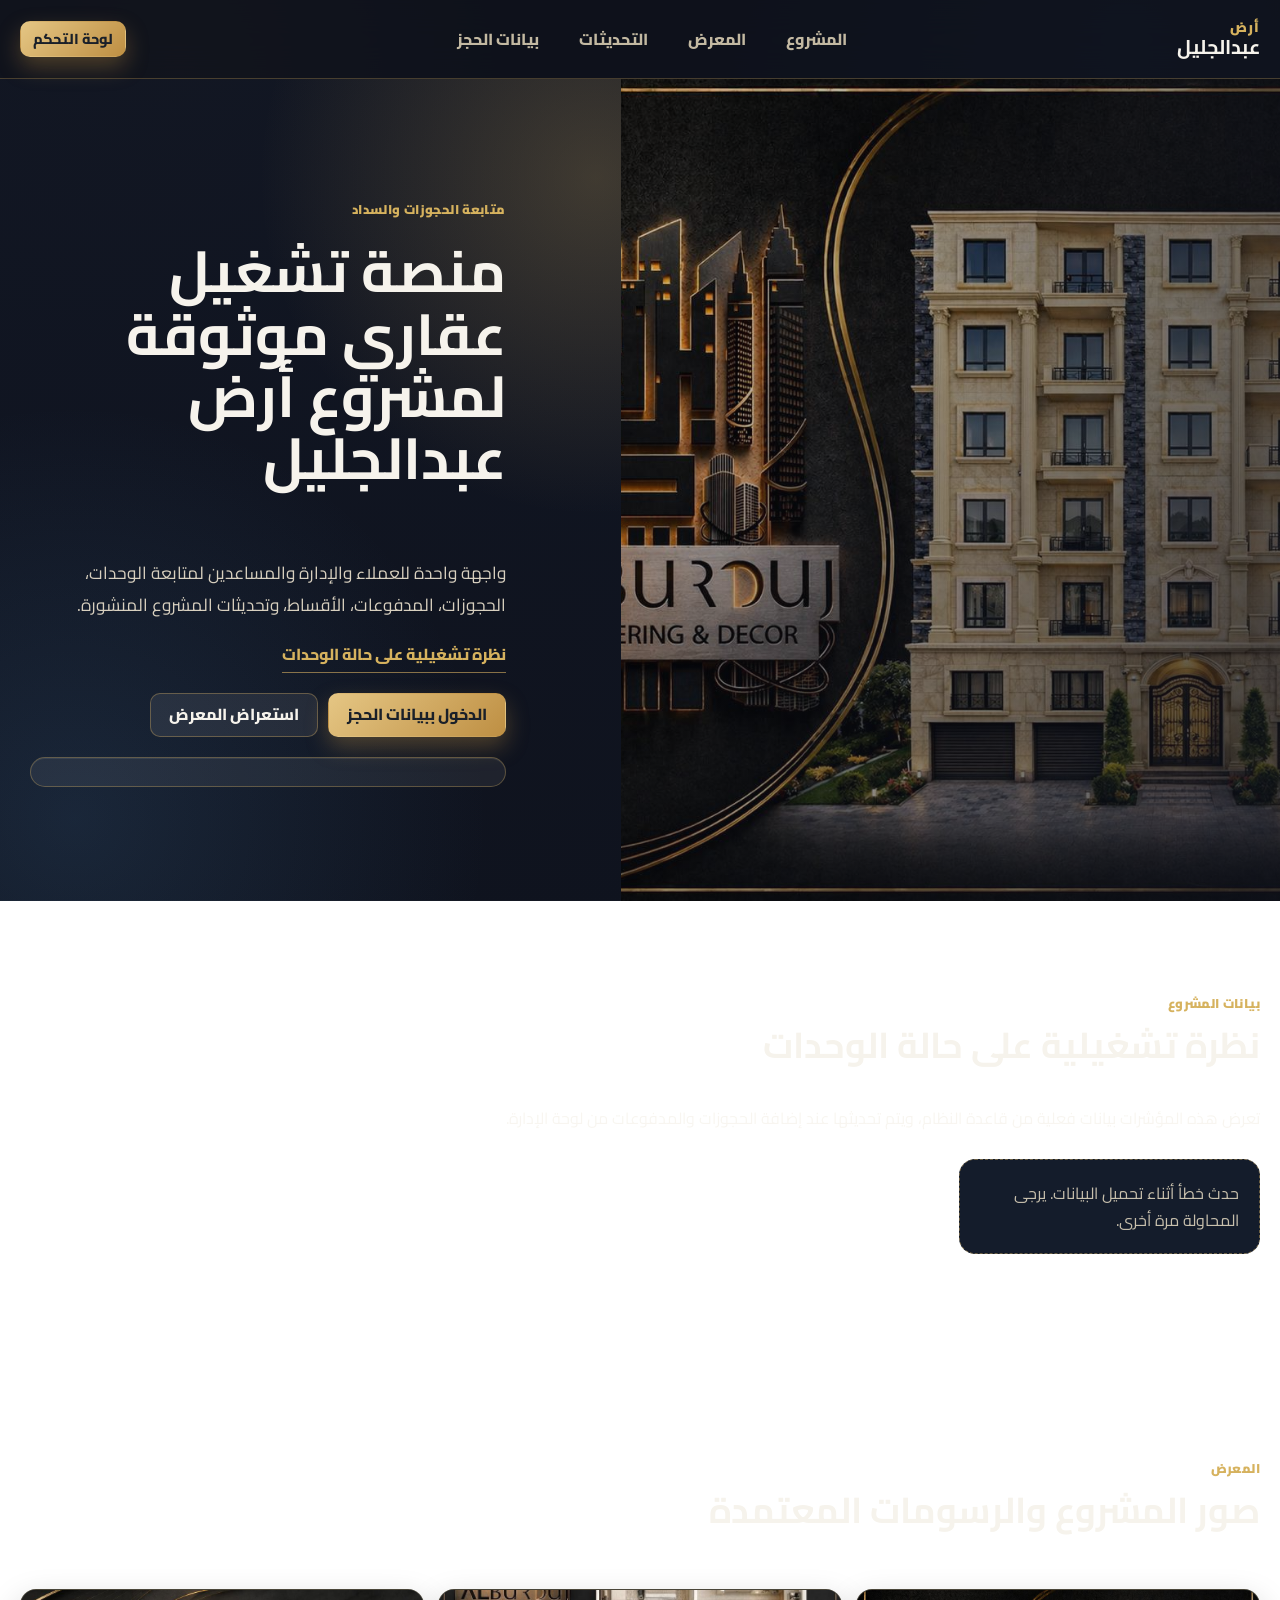
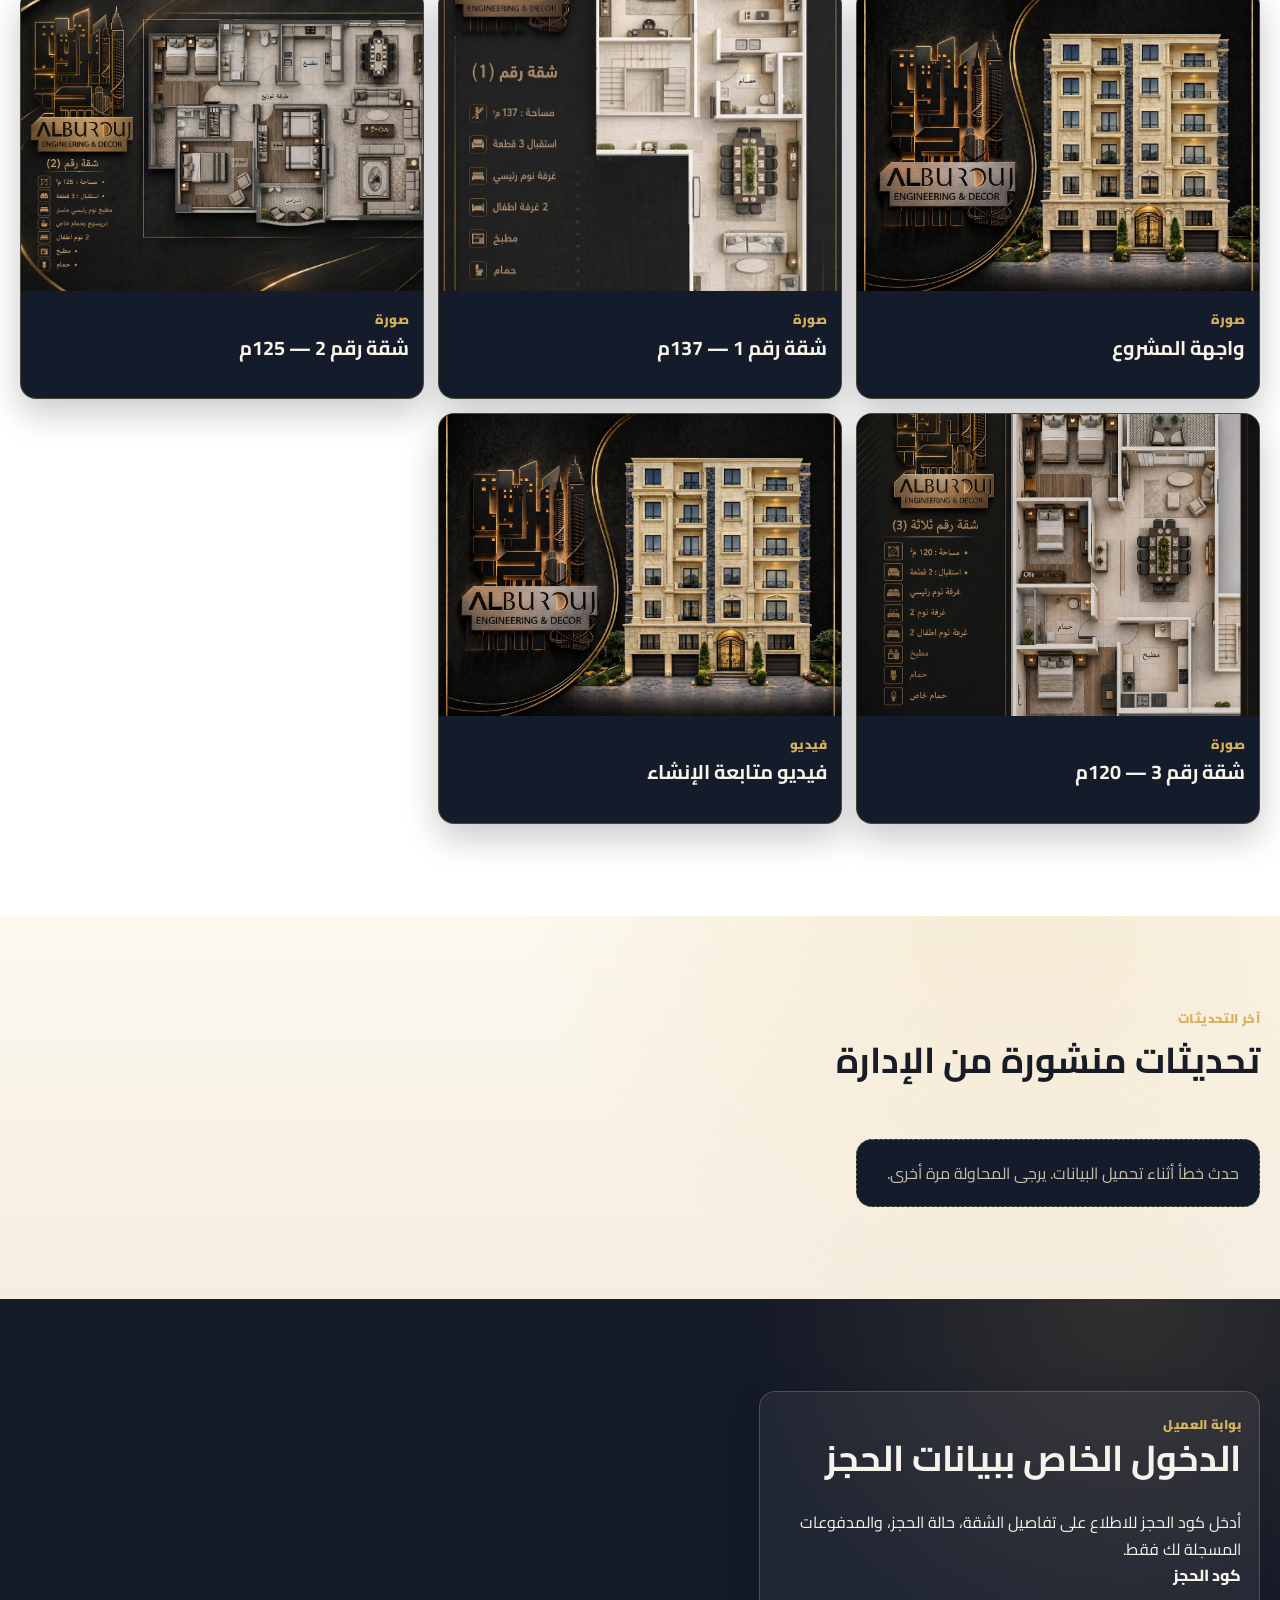
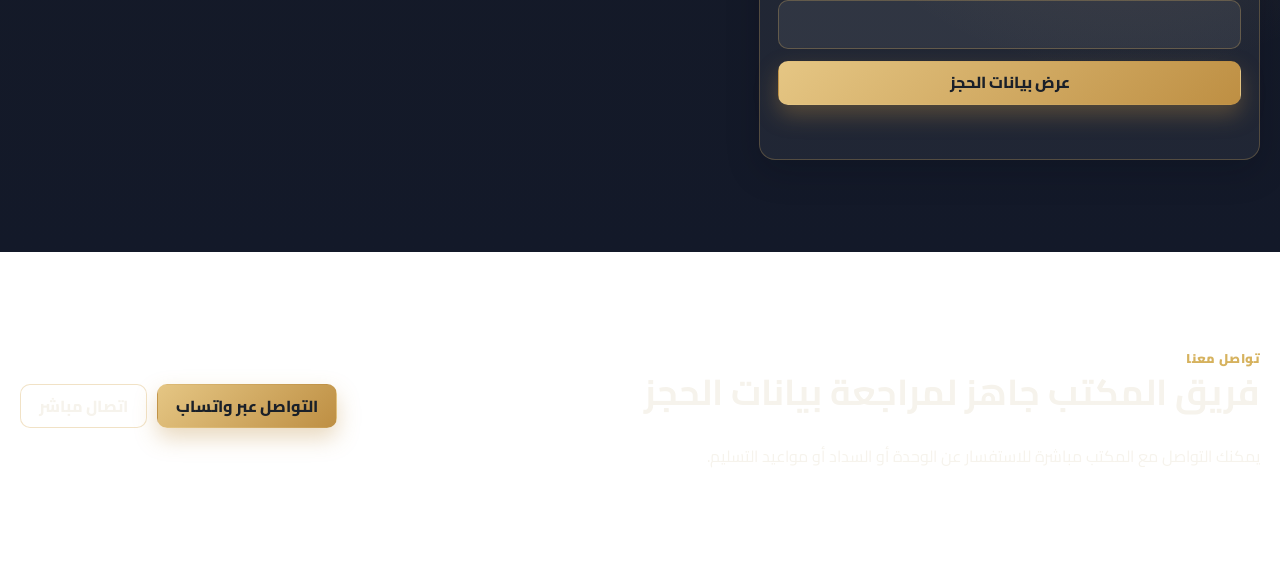
==== commit 5ad6ec05: "Publish admin account and reservation management updates" ====
--- a/index.html
+++ b/index.html
@@ -5,6 +5,7 @@
     <meta name="viewport" content="width=device-width, initial-scale=1.0" />
     <meta name="description" content="منصة إدارة حجوزات عقارية لمتابعة الوحدات والعملاء والمدفوعات والأقساط." />
     <title>منصة إدارة حجوزات أرض عبدالجليل</title>
+    <link rel="icon" href="/favicon.ico" sizes="any" />
     <link rel="preconnect" href="https://fonts.googleapis.com" />
     <link rel="preconnect" href="https://fonts.gstatic.com" crossorigin />
     <link href="https://fonts.googleapis.com/css2?family=Cairo:wght@400;500;600;700;800;900&family=Tajawal:wght@400;500;700;800&display=swap" rel="stylesheet" />
--- a/static/css/base.css
+++ b/static/css/base.css
@@ -1,4 +1,17 @@
 :root {
+  --bg-main: #0b111d;
+  --bg-card: #141c2b;
+  --bg-card-soft: #1b2536;
+  --bg-elevated: #202b3d;
+  --gold: #d6b25e;
+  --gold-soft: #f1d38a;
+  --text-main: #f8f4e8;
+  --text-muted: #c8c0ad;
+  --text-strong: #ffffff;
+  --border-soft: rgba(214, 178, 94, 0.28);
+  --success: #35c27a;
+  --warning: #f2c94c;
+  --danger: #ff6b6b;
   --bg: #0f1118;
   --bg-soft: #171a23;
   --surface: #1f2430;
@@ -9,13 +22,9 @@
   --muted: #c3b9a2;
   --ink: #171c26;
   --ink-muted: #5f6776;
-  --gold: #d7b062;
   --gold-2: #b98940;
   --line: rgba(215, 176, 98, 0.28);
   --line-dark: rgba(23, 28, 38, 0.12);
-  --danger: #d86a62;
-  --success: #4ea27a;
-  --warning: #d59f3d;
   --info: #4f89bf;
   --shadow: 0 28px 74px rgba(3, 6, 14, 0.34);
   --shadow-soft: 0 12px 34px rgba(5, 9, 19, 0.2);
--- a/static/css/layout.css
+++ b/static/css/layout.css
@@ -263,8 +263,8 @@
   z-index: 90;
   display: grid;
   grid-template-columns: 300px minmax(0, 1fr);
-  background: var(--ivory);
-  color: var(--ink);
+  background: var(--bg-main);
+  color: var(--text-main);
 }
 
 .dashboard-sidebar {
@@ -283,7 +283,10 @@
   min-width: 0;
   overflow: auto;
   padding: 24px;
-  background: linear-gradient(180deg, #fcf9f3, #f4ecdf);
+  background:
+    radial-gradient(circle at 84% -12%, rgba(214, 178, 94, 0.14), transparent 34%),
+    linear-gradient(180deg, var(--bg-main), #0d1422);
+  color: var(--text-main);
 }
 
 .dashboard-topbar {
@@ -331,32 +334,41 @@
   }
 
   .staff-shell {
-    grid-template-columns: 1fr;
-    overflow: auto;
+    grid-template-columns: minmax(118px, 31vw) minmax(0, 1fr);
+    overflow: hidden;
   }
 
   .dashboard-sidebar {
-    position: sticky;
-    top: 0;
+    position: relative;
+    top: auto;
     z-index: 2;
-    border-left: 0;
-    border-bottom: 1px solid rgba(215, 176, 98, 0.28);
+    height: 100dvh;
+    overflow-y: auto;
+    border-left: 1px solid rgba(215, 176, 98, 0.28);
+    border-bottom: 0;
+    padding: 12px;
+    gap: 10px;
   }
 
   .dashboard-nav {
-    display: flex;
-    flex-wrap: nowrap;
-    overflow-x: auto;
-    padding-bottom: 6px;
+    display: grid;
+    gap: 8px;
+    overflow: visible;
+    padding-bottom: 0;
   }
 
   .dashboard-nav button {
-    min-width: 140px;
+    min-width: 0;
+    width: 100%;
+    min-height: 42px;
+    padding-inline: 8px;
+    font-size: 0.88rem;
   }
 }
 
 @media (max-width: 760px) {
   .nav-shell {
+    width: calc(100% - 22px);
     min-height: 72px;
   }
 
@@ -398,7 +410,21 @@
 
   .section-band,
   .portal-section {
+    width: 100%;
+    padding-inline: 12px;
     padding-block: 62px;
+  }
+
+  .hero-section {
+    min-height: 0;
+  }
+
+  .hero-actions,
+  .contact-actions,
+  .toolbar-actions,
+  .panel-actions {
+    display: grid;
+    grid-template-columns: 1fr;
   }
 
   .hero-metrics,
@@ -409,22 +435,49 @@
   }
 
   .dashboard-main {
-    padding: 16px;
+    padding: 12px;
   }
 
   .dashboard-topbar {
     flex-direction: column;
     align-items: stretch;
   }
+
+  .dashboard-sidebar {
+    padding: 10px 8px;
+  }
+
+  .dashboard-sidebar .panel-brand strong {
+    font-size: 1rem;
+  }
+
+  .dashboard-sidebar .panel-brand span,
+  .dashboard-sidebar .user-card span,
+  .dashboard-sidebar .user-card br {
+    display: none;
+  }
+
+  .dashboard-sidebar .user-card {
+    padding: 10px 8px;
+    font-size: 0.78rem;
+    overflow-wrap: anywhere;
+  }
 }
 
 @media (max-width: 560px) {
-  .nav-shell {
-    width: calc(100% - 22px);
+  .staff-shell {
+    grid-template-columns: 104px minmax(0, 1fr);
   }
 
   .brand-mark strong {
     font-size: 1.08rem;
+  }
+
+  .dashboard-nav button,
+  .dashboard-sidebar .btn {
+    min-height: 40px;
+    padding: 7px 6px;
+    font-size: 0.8rem;
   }
 
   .hero-content {
--- a/static/css/components.css
+++ b/static/css/components.css
@@ -90,9 +90,9 @@
 .ivory .premium-card,
 .dashboard-main .card,
 .dashboard-main .data-panel {
-  background: rgba(255, 253, 247, 0.96);
-  border-color: var(--line-dark);
-  color: var(--ink);
+  background: var(--bg-card);
+  border-color: var(--border-soft);
+  color: var(--text-main);
 }
 
 .metric-card,
@@ -128,13 +128,13 @@
 
 .metric-card span,
 .stat-card span {
-  color: var(--muted);
+  color: var(--text-muted);
   font-weight: 800;
 }
 
 .ivory .stat-card span,
 .dashboard-main .stat-card span {
-  color: var(--ink-muted);
+  color: var(--text-muted);
 }
 
 .stack-form,
@@ -175,6 +175,17 @@
   transition: border-color 0.2s ease, box-shadow 0.2s ease;
 }
 
+select option {
+  background: #17202d;
+  color: #f7ead0;
+}
+
+select option:checked,
+select option:hover {
+  background: #3a3f46;
+  color: #fff8e7;
+}
+
 input:focus,
 select:focus,
 textarea:focus {
@@ -194,9 +205,9 @@
 .ivory input,
 .ivory select,
 .ivory textarea {
-  background: #fff;
-  color: var(--ink);
-  border-color: rgba(23, 28, 38, 0.14);
+  background: var(--bg-card-soft);
+  color: var(--text-main);
+  border-color: var(--border-soft);
 }
 
 .form-message {
@@ -206,17 +217,36 @@
   font-weight: 700;
 }
 
+.muted,
+.text-muted,
+.card-subtitle,
+.table-note,
+.subtext,
+.table-muted {
+  color: var(--text-muted);
+}
+
+.financial-value,
+.money,
+.amount,
+.stat-value,
+[data-money] {
+  color: var(--text-strong);
+  font-weight: 800;
+}
+
 .status-badge {
   display: inline-flex;
   align-items: center;
   justify-content: center;
   min-height: 28px;
-  padding: 4px 10px;
+  padding: 6px 10px;
   border-radius: var(--radius-pill);
   font-size: 0.82rem;
-  font-weight: 900;
-  background: rgba(79, 137, 191, 0.16);
-  color: #2f6799;
+  font-weight: 800;
+  border: 1px solid rgba(255, 255, 255, 0.16);
+  background: rgba(255, 255, 255, 0.08);
+  color: var(--text-main);
 }
 
 .status-available,
@@ -224,8 +254,9 @@
 .status-fully-paid,
 .status-confirmed,
 .status-issued {
-  background: rgba(78, 162, 122, 0.18);
-  color: #2f7a58;
+  background: rgba(53, 194, 122, 0.15);
+  color: #73e6a8;
+  border-color: rgba(53, 194, 122, 0.35);
 }
 
 .status-reserved,
@@ -233,16 +264,18 @@
 .status-partially-paid,
 .status-pending,
 .status-draft {
-  background: rgba(213, 159, 61, 0.2);
-  color: #8c5f13;
+  background: rgba(242, 201, 76, 0.15);
+  color: #f6d56f;
+  border-color: rgba(242, 201, 76, 0.35);
 }
 
 .status-sold,
 .status-overdue,
 .status-rejected,
 .status-cancelled {
-  background: rgba(216, 106, 98, 0.19);
-  color: #9f3733;
+  background: rgba(255, 107, 107, 0.15);
+  color: #ff9a9a;
+  border-color: rgba(255, 107, 107, 0.35);
 }
 
 .empty-state,
@@ -251,51 +284,79 @@
   padding: 20px;
   border: 1px dashed rgba(215, 176, 98, 0.46);
   border-radius: var(--radius-lg);
-  color: var(--muted);
-  background: rgba(255, 255, 255, 0.04);
+  color: var(--text-muted);
+  background: var(--bg-card);
 }
 
 .dashboard-main .empty-state,
 .dashboard-main .loading-state,
 .dashboard-main .error-state,
 .ivory .empty-state {
-  color: var(--ink-muted);
-  border-color: var(--line-dark);
-}
-
-.table-wrap {
+  color: var(--text-muted);
+  border-color: var(--border-soft);
+}
+
+.table-wrap,
+.table-wrapper,
+.data-table-wrapper,
+.table-container {
   width: 100%;
   overflow-x: auto;
-  border: 1px solid rgba(23, 28, 38, 0.12);
-  border-radius: var(--radius-lg);
-  background: #fff;
+  border: 1px solid var(--border-soft);
+  border-radius: 18px;
+  background: var(--bg-card);
+  color: var(--text-main);
 }
 
 table {
   width: 100%;
   min-width: 760px;
   border-collapse: collapse;
+  background: transparent;
+  color: var(--text-main);
+}
+
+thead {
+  background: rgba(214, 178, 94, 0.12);
 }
 
 th,
 td {
   padding: 12px;
-  border-bottom: 1px solid rgba(23, 28, 38, 0.08);
+  border-bottom: 1px solid rgba(255, 255, 255, 0.08);
   text-align: right;
   vertical-align: top;
+  color: var(--text-main);
 }
 
 th {
   position: sticky;
   top: 0;
   z-index: 1;
-  background: #f7f2e7;
-  color: var(--ink-muted);
+  background: rgba(214, 178, 94, 0.12);
+  color: var(--gold-soft);
   font-size: 0.84rem;
+  font-weight: 800;
 }
 
 tbody tr:nth-child(even) {
-  background: rgba(23, 28, 38, 0.025);
+  background: rgba(255, 255, 255, 0.03);
+}
+
+td[data-money] {
+  color: var(--text-strong);
+  font-weight: 900;
+}
+
+.dashboard-main tbody tr:nth-child(even),
+.ivory tbody tr:nth-child(even) {
+  background: rgba(255, 255, 255, 0.03);
+}
+
+.dashboard-main td[data-money],
+.ivory td[data-money] {
+  color: var(--text-strong);
+  font-weight: 900;
 }
 
 .modal-layer {
@@ -313,8 +374,8 @@
   max-height: min(760px, calc(100vh - 40px));
   overflow: auto;
   padding: 22px;
-  background: var(--ivory-2);
-  color: var(--ink);
+  background: var(--bg-card);
+  color: var(--text-main);
   position: relative;
 }
 
@@ -366,13 +427,131 @@
   background: linear-gradient(90deg, var(--gold), var(--gold-2));
 }
 
-@media (max-width: 760px) {
+@media (max-width: 768px) {
   .btn {
     min-height: 42px;
   }
 
   .btn.small {
     min-height: 34px;
+  }
+
+  .table-wrap,
+  .table-wrapper,
+  .data-table-wrapper,
+  .table-container,
+  .dashboard-main .table-wrap,
+  .ivory .table-wrap {
+    overflow: visible;
+    border: 0;
+    border-radius: 0;
+    background: transparent;
+    color: var(--text-main);
+  }
+
+  table,
+  .owner-table-wrap table {
+    display: block;
+    width: 100%;
+    min-width: 0;
+  }
+
+  thead {
+    display: none;
+  }
+
+  tbody {
+    display: grid;
+    gap: 12px;
+  }
+
+  tr,
+  .dashboard-main tr,
+  .ivory tr,
+  .mobile-record-card,
+  .mobile-table-card,
+  .client-card,
+  .payment-card,
+  .installment-card,
+  .apartment-card {
+    display: grid;
+    gap: 9px;
+    width: 100%;
+    padding: 13px;
+    border: 1px solid var(--border-soft);
+    border-radius: 16px;
+    background: var(--bg-card);
+    color: var(--text-main);
+    box-shadow: 0 12px 26px rgba(4, 8, 16, 0.22);
+  }
+
+  tbody tr:nth-child(even),
+  .dashboard-main tbody tr:nth-child(even),
+  .ivory tbody tr:nth-child(even) {
+    background: var(--bg-card-soft);
+  }
+
+  td,
+  .dashboard-main td,
+  .ivory td {
+    display: flex;
+    align-items: start;
+    justify-content: space-between;
+    gap: 12px;
+    width: 100%;
+    min-width: 0;
+    padding: 0;
+    border: 0;
+    color: var(--text-main);
+    overflow-wrap: anywhere;
+  }
+
+  td::before,
+  .mobile-record-card .label,
+  .mobile-table-card .label {
+    content: attr(data-label);
+    flex: 0 0 42%;
+    max-width: 42%;
+    color: var(--gold-soft);
+    font-size: 0.83rem;
+    font-weight: 700;
+  }
+
+  td:not([data-label])::before {
+    content: "";
+    display: none;
+  }
+
+  td[data-money],
+  .dashboard-main td[data-money],
+  .ivory td[data-money],
+  .mobile-record-card .value.money,
+  .mobile-table-card .value.money {
+    color: var(--text-strong);
+    font-size: 1.02rem;
+    font-weight: 900;
+  }
+
+  .mobile-record-card .value,
+  .mobile-table-card .value {
+    color: var(--text-main);
+    font-weight: 700;
+  }
+
+  .status-badge {
+    color: var(--text-main);
+  }
+
+  .table-actions {
+    display: grid;
+    grid-template-columns: 1fr;
+    width: 100%;
+  }
+
+  .table-actions .btn,
+  .panel-actions .btn,
+  .contact-actions .btn {
+    width: 100%;
   }
 
   .modal-layer {
@@ -391,6 +570,6 @@
   }
 
   table {
-    min-width: 660px;
-  }
-}
+    min-width: 0;
+  }
+}
--- a/static/css/public.css
+++ b/static/css/public.css
@@ -57,10 +57,10 @@
 .update-card {
   overflow: hidden;
   border-radius: var(--radius-lg);
-  border: 1px solid rgba(23, 28, 38, 0.12);
-  background: rgba(255, 253, 247, 0.97);
-  color: var(--ink);
-  box-shadow: 0 14px 34px rgba(14, 18, 30, 0.12);
+  border: 1px solid var(--border-soft);
+  background: var(--bg-card);
+  color: var(--text-main);
+  box-shadow: 0 14px 34px rgba(4, 8, 16, 0.22);
 }
 
 .model-card img,
@@ -81,7 +81,7 @@
 }
 
 .update-card p {
-  color: var(--ink-muted);
+  color: var(--text-muted);
 }
 
 .contact-band {
--- a/static/css/client.css
+++ b/static/css/client.css
@@ -1,6 +1,7 @@
 .client-dashboard {
   display: grid;
   gap: 14px;
+  min-width: 0;
 }
 
 .client-dashboard:empty {
@@ -27,14 +28,14 @@
   border-radius: var(--radius);
   background:
     radial-gradient(circle at 92% -18%, rgba(215, 176, 98, 0.17), transparent 44%),
-    rgba(255, 255, 255, 0.06);
-  border: 1px solid rgba(215, 176, 98, 0.24);
+    var(--bg-card-soft);
+  border: 1px solid var(--border-soft);
 }
 
 .detail-item span,
 .money-box span {
   display: block;
-  color: var(--muted);
+  color: var(--gold-soft);
   font-size: 0.84rem;
   font-weight: 800;
 }
@@ -43,8 +44,14 @@
 .money-box strong {
   display: block;
   margin-top: 6px;
-  color: var(--text);
+  color: var(--text-main);
   font-size: 1.03rem;
+}
+
+.money-box strong {
+  color: var(--text-strong);
+  font-size: 1.16rem;
+  font-weight: 900;
 }
 
 @media (max-width: 900px) {
@@ -54,10 +61,16 @@
   }
 }
 
-@media (max-width: 760px) {
+@media (max-width: 768px) {
   .client-summary-grid,
   .payment-numbers,
   .detail-grid {
     grid-template-columns: 1fr;
   }
+
+  .client-dashboard .premium-card {
+    padding: 14px;
+    background: var(--bg-card);
+    color: var(--text-main);
+  }
 }
--- a/static/css/admin.css
+++ b/static/css/admin.css
@@ -10,7 +10,7 @@
   border: 1px solid rgba(215, 176, 98, 0.2);
   border-radius: 12px;
   background: rgba(255, 255, 255, 0.03);
-  color: var(--muted);
+  color: var(--text-muted);
   text-align: right;
   padding: 10px 12px;
   font-weight: 800;
@@ -58,9 +58,10 @@
 
 .floor-label,
 .unit-card {
-  border: 1px solid rgba(23, 28, 38, 0.14);
+  border: 1px solid var(--border-soft);
   border-radius: 12px;
-  background: #fff;
+  background: var(--bg-card);
+  color: var(--text-main);
   padding: 12px;
 }
 
@@ -148,10 +149,11 @@
   min-height: 122px;
   padding: 16px;
   overflow: hidden;
-  border: 1px solid rgba(185, 142, 60, 0.28);
+  border: 1px solid var(--border-soft);
   border-radius: 16px;
-  background: linear-gradient(180deg, rgba(255, 252, 244, 0.94), rgba(246, 239, 224, 0.9));
-  box-shadow: 0 14px 34px rgba(43, 30, 12, 0.08);
+  background: var(--bg-card);
+  color: var(--text-main);
+  box-shadow: 0 14px 34px rgba(4, 8, 16, 0.22);
 }
 
 .owner-stat-card::after {
@@ -168,13 +170,13 @@
 .owner-stat-card span,
 .owner-stat-card small {
   display: block;
-  color: rgba(29, 25, 20, 0.7);
+  color: var(--text-muted);
 }
 
 .owner-stat-card strong {
   display: block;
   margin-top: 12px;
-  color: #171411;
+  color: var(--text-strong);
   font-size: clamp(1.25rem, 1.7vw, 1.8rem);
   line-height: 1.2;
 }
@@ -202,10 +204,10 @@
   gap: 8px;
   min-height: 132px;
   padding: 16px;
-  border: 1px solid rgba(185, 142, 60, 0.22);
+  border: 1px solid var(--border-soft);
   border-radius: 14px;
-  background: #fffaf0;
-  color: var(--ink);
+  background: var(--bg-card);
+  color: var(--text-main);
   text-align: right;
   box-shadow: 0 12px 28px rgba(43, 30, 12, 0.07);
 }
@@ -213,16 +215,16 @@
 .owner-action-card:hover {
   transform: translateY(-1px);
   border-color: rgba(185, 142, 60, 0.42);
-  background: #fff4dd;
+  background: var(--bg-card-soft);
 }
 
 .owner-action-card span,
 .owner-action-card small {
-  color: rgba(29, 25, 20, 0.68);
+  color: var(--text-muted);
 }
 
 .owner-action-card strong {
-  color: #171411;
+  color: var(--text-strong);
   font-size: 1.8rem;
   line-height: 1;
 }
@@ -254,27 +256,29 @@
 .owner-money-grid article {
   min-height: 84px;
   padding: 12px;
-  border: 1px solid rgba(185, 142, 60, 0.18);
+  border: 1px solid var(--border-soft);
   border-radius: var(--radius);
-  background: rgba(255, 255, 255, 0.72);
+  background: var(--bg-card-soft);
+  color: var(--text-main);
 }
 
 .owner-money-grid span {
   display: block;
-  color: rgba(29, 25, 20, 0.66);
+  color: var(--text-muted);
   font-weight: 800;
 }
 
 .owner-money-grid strong {
   display: block;
   margin-top: 8px;
-  color: var(--ink);
+  color: var(--text-strong);
   font-size: 1.08rem;
-}
-
-.owner-money-grid .success strong { color: #23724f; }
-.owner-money-grid .danger strong { color: #9f3636; }
-.owner-money-grid .warning strong { color: #9c6f1c; }
+  font-weight: 900;
+}
+
+.owner-money-grid .success strong { color: #73e6a8; }
+.owner-money-grid .danger strong { color: #ff9a9a; }
+.owner-money-grid .warning strong { color: #f6d56f; }
 
 .owner-units-view {
   display: grid;
@@ -293,7 +297,8 @@
   padding: 14px;
   border: 1px solid rgba(185, 142, 60, 0.22);
   border-radius: var(--radius);
-  background: rgba(255, 250, 240, 0.8);
+  background: var(--bg-card-soft);
+  color: var(--text-main);
 }
 
 .owner-reservation-fields[hidden] {
@@ -308,12 +313,12 @@
 .owner-inline-title span,
 .owner-linked-client span,
 .owner-linked-client small {
-  color: rgba(29, 25, 20, 0.68);
+  color: var(--text-muted);
   font-weight: 800;
 }
 
 .owner-linked-client strong {
-  color: var(--ink);
+  color: var(--text-strong);
   font-size: 1.12rem;
 }
 
@@ -334,7 +339,7 @@
 }
 
 .dashboard-main .section-heading span {
-  color: var(--muted);
+  color: var(--text-muted);
 }
 
 .owner-alert-list,
@@ -346,9 +351,10 @@
 .owner-alert,
 .activity-timeline article {
   padding: 12px;
-  border: 1px solid rgba(185, 142, 60, 0.2);
+  border: 1px solid var(--border-soft);
   border-radius: 14px;
-  background: rgba(255, 255, 255, 0.72);
+  background: var(--bg-card-soft);
+  color: var(--text-main);
 }
 
 .owner-alert {
@@ -363,7 +369,7 @@
   min-width: 38px;
   height: 38px;
   border-radius: 50%;
-  color: #171411;
+  color: var(--text-strong);
   background: rgba(216, 177, 93, 0.22);
 }
 
@@ -378,7 +384,7 @@
 
 .activity-timeline article span {
   margin-top: 4px;
-  color: var(--muted);
+  color: var(--text-muted);
   font-size: 0.88rem;
 }
 
@@ -402,8 +408,8 @@
   border: 1px solid rgba(185, 142, 60, 0.28);
   border-radius: 999px;
   padding: 9px 14px;
-  color: #2d2518;
-  background: rgba(255, 255, 255, 0.74);
+  color: var(--text-main);
+  background: var(--bg-card-soft);
   cursor: pointer;
 }
 
@@ -427,10 +433,11 @@
 
 .owner-deal-card {
   padding: 16px;
-  border: 1px solid rgba(185, 142, 60, 0.24);
+  border: 1px solid var(--border-soft);
   border-radius: 16px;
-  background: linear-gradient(180deg, rgba(255, 255, 255, 0.94), rgba(250, 246, 237, 0.9));
-  box-shadow: 0 18px 38px rgba(28, 20, 9, 0.08);
+  background: var(--bg-card);
+  color: var(--text-main);
+  box-shadow: 0 18px 38px rgba(4, 8, 16, 0.22);
 }
 
 .owner-deal-card header,
@@ -454,7 +461,7 @@
 
 .owner-deal-card p {
   margin: 0;
-  color: var(--muted);
+  color: var(--text-muted);
 }
 
 .deal-metrics,
@@ -468,15 +475,16 @@
 .deal-metrics div,
 .modal-detail-grid div {
   padding: 10px;
-  border: 1px solid rgba(185, 142, 60, 0.16);
+  border: 1px solid var(--border-soft);
   border-radius: 12px;
-  background: rgba(255, 255, 255, 0.7);
+  background: var(--bg-card-soft);
+  color: var(--text-main);
 }
 
 .deal-metrics span,
 .modal-detail-grid span {
   display: block;
-  color: var(--muted);
+  color: var(--gold-soft);
   font-size: 0.82rem;
 }
 
@@ -484,7 +492,8 @@
 .modal-detail-grid strong {
   display: block;
   margin-top: 4px;
-  color: #16120d;
+  color: var(--text-strong);
+  font-weight: 900;
 }
 
 .deal-note-grid {
@@ -499,7 +508,8 @@
   padding: 12px;
   margin: 12px 0;
   border-radius: 14px;
-  background: rgba(16, 16, 15, 0.04);
+  background: var(--bg-card-soft);
+  border: 1px solid var(--border-soft);
 }
 
 .risk-list {
@@ -518,10 +528,10 @@
   background: rgba(216, 177, 93, 0.18);
 }
 
-.risk-badge.danger { background: rgba(185, 77, 77, 0.15); color: #762626; }
-.risk-badge.warning { background: rgba(193, 138, 34, 0.18); color: #76510d; }
-.risk-badge.info { background: rgba(79, 120, 153, 0.14); color: #274b65; }
-.risk-badge.success { background: rgba(47, 143, 99, 0.14); color: #1f6e49; }
+.risk-badge.danger { background: rgba(255, 107, 107, 0.15); color: #ff9a9a; border: 1px solid rgba(255, 107, 107, 0.35); }
+.risk-badge.warning { background: rgba(242, 201, 76, 0.15); color: #f6d56f; border: 1px solid rgba(242, 201, 76, 0.35); }
+.risk-badge.info { background: rgba(255, 255, 255, 0.08); color: var(--text-main); border: 1px solid rgba(255, 255, 255, 0.16); }
+.risk-badge.success { background: rgba(53, 194, 122, 0.15); color: #73e6a8; border: 1px solid rgba(53, 194, 122, 0.35); }
 
 .owner-tabs {
   margin-bottom: 18px;
@@ -551,16 +561,17 @@
 
 .owner-floor-label,
 .owner-unit-card {
-  border: 1px solid rgba(185, 142, 60, 0.24);
+  border: 1px solid var(--border-soft);
   border-radius: 14px;
-  background: rgba(255, 255, 255, 0.88);
+  background: var(--bg-card);
+  color: var(--text-main);
 }
 
 .owner-floor-label {
   display: grid;
   place-items: center;
   font-weight: 900;
-  color: #171411;
+  color: var(--gold-soft);
 }
 
 .owner-unit-card {
@@ -588,7 +599,7 @@
 .owner-unit-card p,
 .owner-unit-card small {
   margin: 0;
-  color: var(--muted);
+  color: var(--text-muted);
 }
 
 .owner-unit-card em {
@@ -604,17 +615,18 @@
   align-items: center;
   gap: 10px;
   padding: 12px;
-  border: 1px solid rgba(185, 142, 60, 0.18);
+  border: 1px solid var(--border-soft);
   border-radius: 12px;
-  background: rgba(255, 255, 255, 0.74);
+  background: var(--bg-card-soft);
+  color: var(--text-main);
 }
 
 .settings-placeholders,
 .audit-json {
   padding: 12px;
   border-radius: 12px;
-  color: var(--muted);
-  background: rgba(16, 16, 15, 0.05);
+  color: var(--text-muted);
+  background: var(--bg-card-soft);
 }
 
 .audit-json {
@@ -658,8 +670,9 @@
 .admin-alerts span {
   padding: 7px 10px;
   border-radius: var(--radius);
-  background: rgba(255, 255, 255, 0.7);
-  color: var(--ink);
+  background: var(--bg-card-soft);
+  color: var(--text-main);
+  border: 1px solid var(--border-soft);
   font-weight: 800;
 }
 
@@ -701,7 +714,7 @@
   }
 
   .owner-table-wrap {
-    overflow-x: auto;
+    overflow: visible;
   }
 }
 
@@ -781,6 +794,6 @@
   }
 
   .owner-table-wrap table {
-    min-width: 700px;
-  }
-}
+    min-width: 0;
+  }
+}
--- a/static/css/assistant.css
+++ b/static/css/assistant.css
@@ -7,10 +7,11 @@
   display: grid;
   gap: 10px;
   padding: 14px;
-  border: 1px solid rgba(23, 28, 38, 0.14);
+  border: 1px solid var(--border-soft);
   border-radius: 14px;
-  background: #fff;
-  box-shadow: 0 10px 24px rgba(15, 19, 30, 0.08);
+  background: var(--bg-card);
+  color: var(--text-main);
+  box-shadow: 0 12px 28px rgba(4, 8, 16, 0.22);
 }
 
 .deal-card header {
@@ -25,6 +26,36 @@
   flex-wrap: wrap;
 }
 
+.deal-card-details {
+  display: grid;
+  grid-template-columns: repeat(4, minmax(0, 1fr));
+  gap: 8px;
+}
+
+.deal-card-details div {
+  padding: 10px;
+  border: 1px solid rgba(215, 176, 98, 0.22);
+  border-radius: var(--radius);
+  background: rgba(215, 176, 98, 0.08);
+}
+
+.deal-card-details span,
+.deal-card-details strong {
+  display: block;
+}
+
+.deal-card-details span {
+  color: var(--gold-soft);
+  font-size: 0.82rem;
+  font-weight: 800;
+}
+
+.deal-card-details strong {
+  margin-top: 3px;
+  color: var(--text-strong);
+  font-weight: 900;
+}
+
 .deal-wizard-panel { overflow: hidden; }
 .wizard-steps {
   display: grid;
@@ -37,12 +68,12 @@
   border-radius: 999px;
   padding: .55rem .75rem;
   text-align: center;
-  color: var(--muted, #b8b2a4);
+  color: var(--text-muted);
   background: rgba(255,255,255,.04);
   font-size: .85rem;
 }
 .wizard-steps span.active {
-  color: #fff;
+  color: var(--text-strong);
   background: linear-gradient(135deg, rgba(212,175,55,.28), rgba(212,175,55,.08));
   border-color: rgba(212,175,55,.65);
 }
@@ -69,12 +100,17 @@
   padding: .85rem;
   border-radius: 14px;
   background: rgba(0,0,0,.18);
-  color: var(--muted, #d8d1c3);
+  color: var(--text-muted);
 }
 @media (max-width: 800px) {
   .wizard-steps { grid-template-columns: 1fr; }
   .wizard-grid { grid-template-columns: 1fr; }
+  .deal-card-details { grid-template-columns: repeat(2, minmax(0, 1fr)); }
   .deal-card footer .btn {
     width: 100%;
   }
 }
+
+@media (max-width: 520px) {
+  .deal-card-details { grid-template-columns: 1fr; }
+}
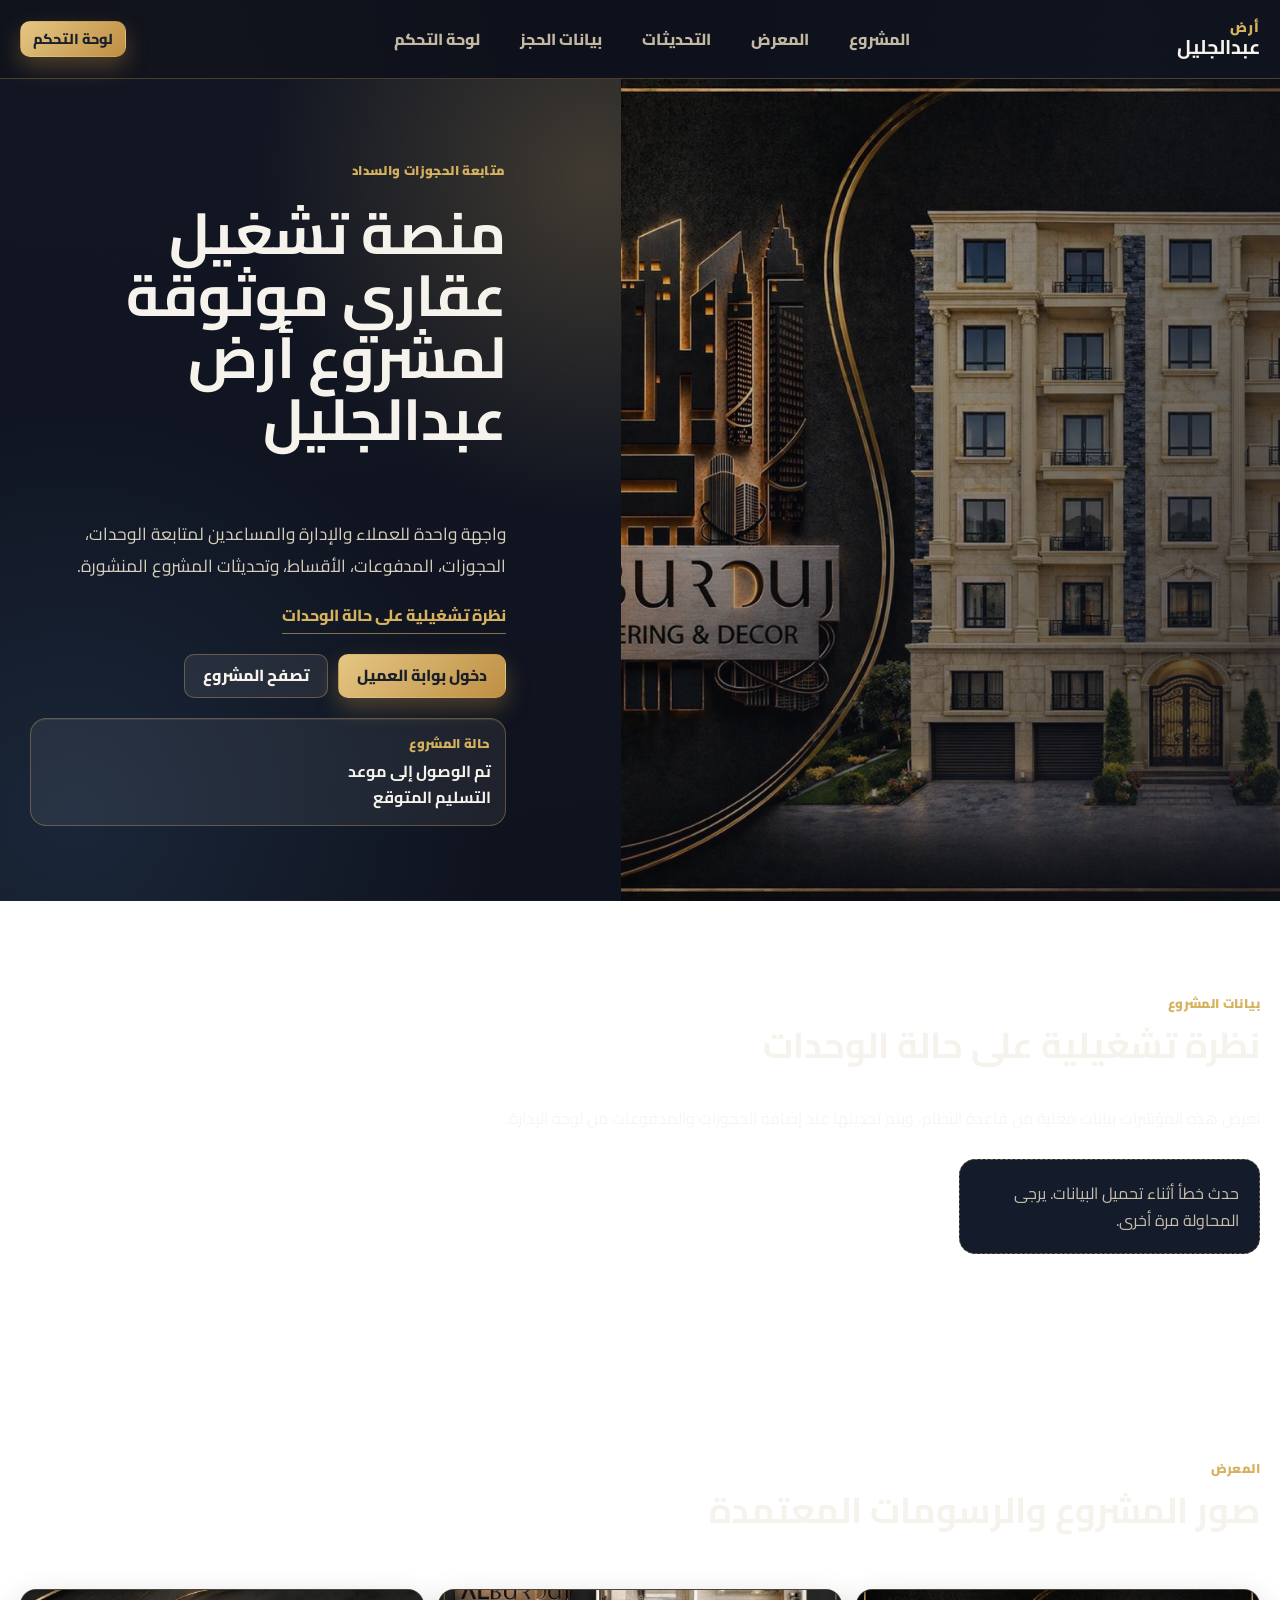
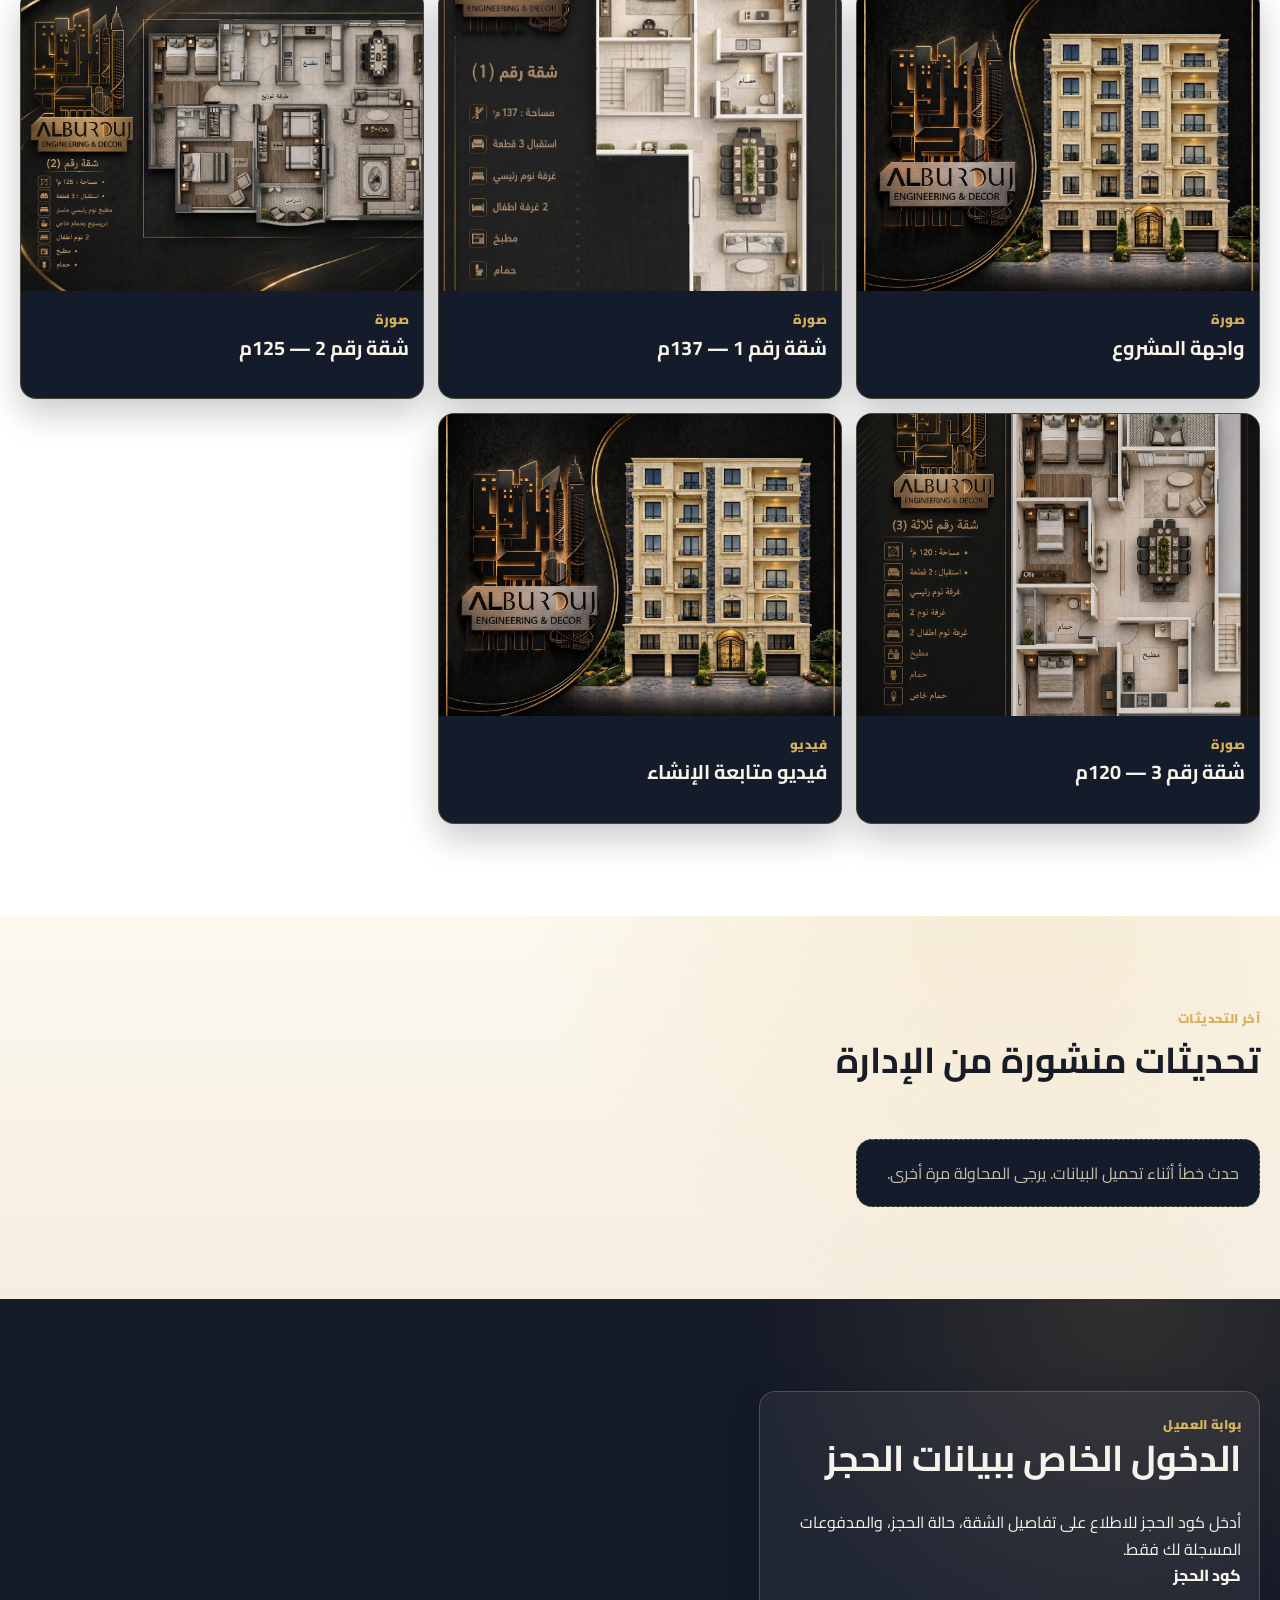
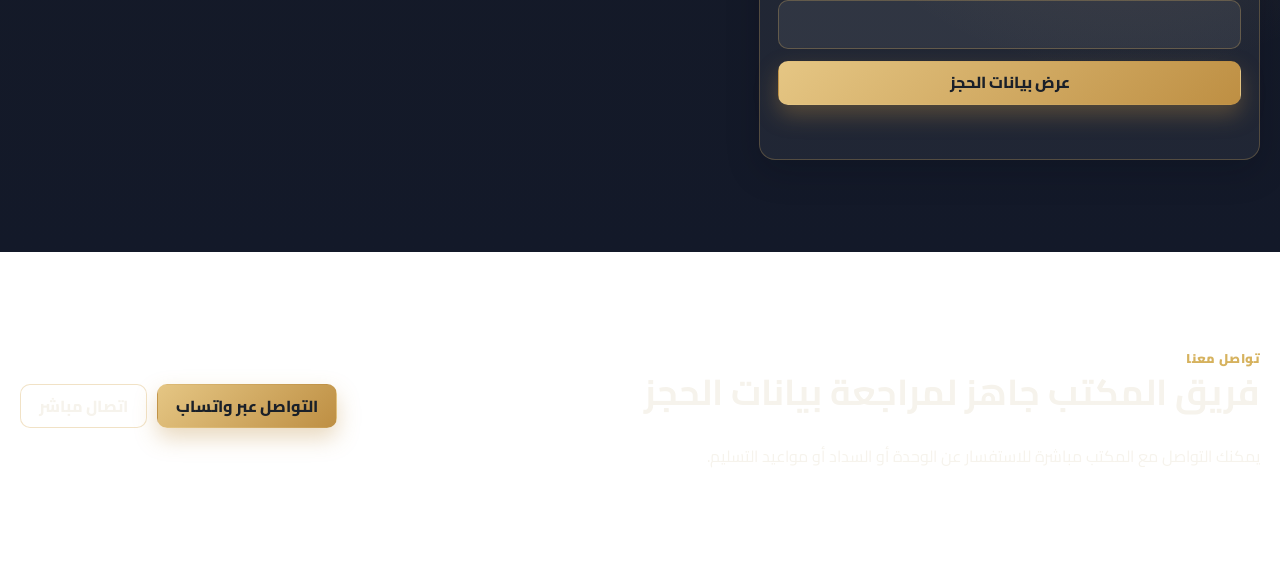
==== commit 5a1f019c: "Optimize mobile UI/UX and improve performance with non-blocking loading" ====
--- a/index.html
+++ b/index.html
@@ -33,6 +33,7 @@
           <a href="#gallery">المعرض</a>
           <a href="#updates">التحديثات</a>
           <a href="#client-access">بيانات الحجز</a>
+          <a href="#" class="mobile-only" onclick="qs('#staffLoginModal').hidden = false; qs('#navLinks').classList.remove('open'); return false;">لوحة التحكم</a>
         </div>
         <div class="nav-actions">
           <button class="btn primary small nav-admin-button" id="openStaffLogin" type="button">لوحة التحكم</button>
@@ -44,16 +45,18 @@
     <main id="home">
       <section class="hero-section">
         <div class="hero-visual">
-          <img src="media/facade.jpg" alt="واجهة مشروع أرض عبدالجليل" />
+          <img src="media/facade.jpg" alt="واجهة مشروع أرض عبدالجليل" loading="lazy" decoding="async" onerror="this.style.display='none'" />
         </div>
         <div class="hero-content">
-          <span class="eyebrow">متابعة الحجوزات والسداد</span>
-          <h1>منصة تشغيل عقاري موثوقة لمشروع أرض عبدالجليل</h1>
-          <p>واجهة واحدة للعملاء والإدارة والمساعدين لمتابعة الوحدات، الحجوزات، المدفوعات، الأقساط، وتحديثات المشروع المنشورة.</p>
-          <a class="hero-overview-link" href="#overview">نظرة تشغيلية على حالة الوحدات</a>
+          <span class="eyebrow desktop-only">متابعة الحجوزات والسداد</span>
+          <h1 class="desktop-only">منصة تشغيل عقاري موثوقة لمشروع أرض عبدالجليل</h1>
+          <p class="desktop-only">واجهة واحدة للعملاء والإدارة والمساعدين لمتابعة الوحدات، الحجوزات، المدفوعات، الأقساط، وتحديثات المشروع المنشورة.</p>
+          <h1 class="mobile-only" style="display:none; font-size:1.6rem; margin-bottom: 8px;">منصة عقارية موثوقة لمتابعة مشروع أرض عبدالجليل</h1>
+          <p class="mobile-only" style="display:none;">تابع حالة الحجز، المدفوعات، والتحديثات بسهولة من مكان واحد.</p>
+          <a class="hero-overview-link desktop-only" href="#overview">نظرة تشغيلية على حالة الوحدات</a>
           <div class="hero-actions">
-            <a class="btn primary" href="#client-access">الدخول ببيانات الحجز</a>
-            <a class="btn secondary" href="#gallery">استعراض المعرض</a>
+            <a class="btn primary" href="#client-access">دخول بوابة العميل</a>
+            <a class="btn secondary" href="#overview">تصفح المشروع</a>
           </div>
           <div class="project-countdown" id="projectCountdown" aria-live="polite"></div>
         </div>
--- a/static/css/layout.css
+++ b/static/css/layout.css
@@ -489,3 +489,44 @@
     font-size: 0.98rem;
   }
 }
+
+@media (max-width: 768px) {
+  body { overflow-x: hidden; }
+  .desktop-only { display: none !important; }
+  .mobile-only { display: block !important; }
+  .nav-shell { justify-content: space-between; }
+  .nav-actions { flex-direction: row-reverse; }
+  .nav-admin-button { display: none !important; }
+  .nav-links a { justify-content: center; }
+
+  .section, .container, .client-portal, .dashboard-content {
+    width: 100%;
+    max-width: 100%;
+    padding-left: 16px;
+    padding-right: 16px;
+  }
+
+  .grid, .stats-grid, .cards-grid {
+    grid-template-columns: 1fr !important;
+  }
+
+  .button-row, .actions, .hero-actions, .contact-actions {
+    flex-direction: column;
+  }
+
+  .button-row button, .actions button, .hero-actions a, .contact-actions a {
+    width: 100%;
+    text-align: center;
+  }
+
+  .hero-content p.desktop-only { display: none !important; }
+  .update-text {
+    display: -webkit-box;
+    -webkit-line-clamp: 3;
+    -webkit-box-orient: vertical;
+    overflow: hidden;
+  }
+  .update-text.expanded {
+    display: block;
+  }
+}
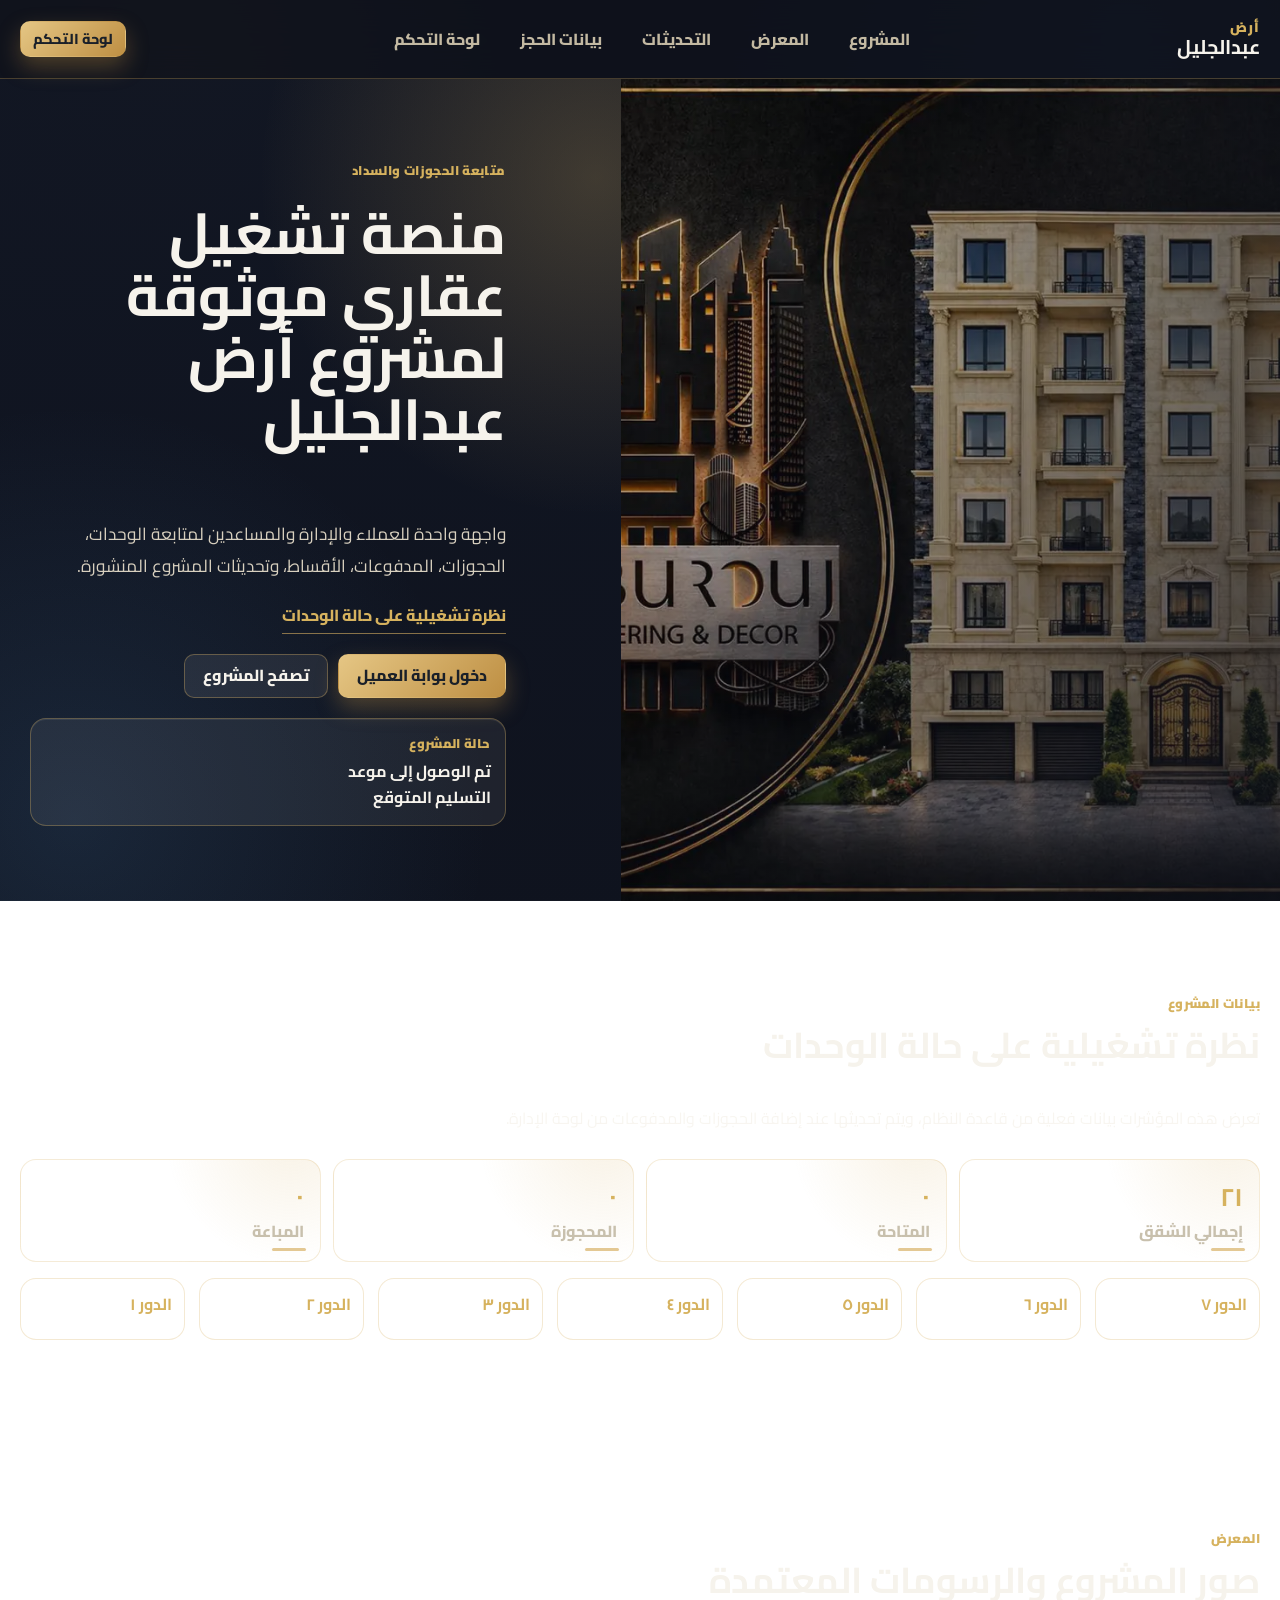
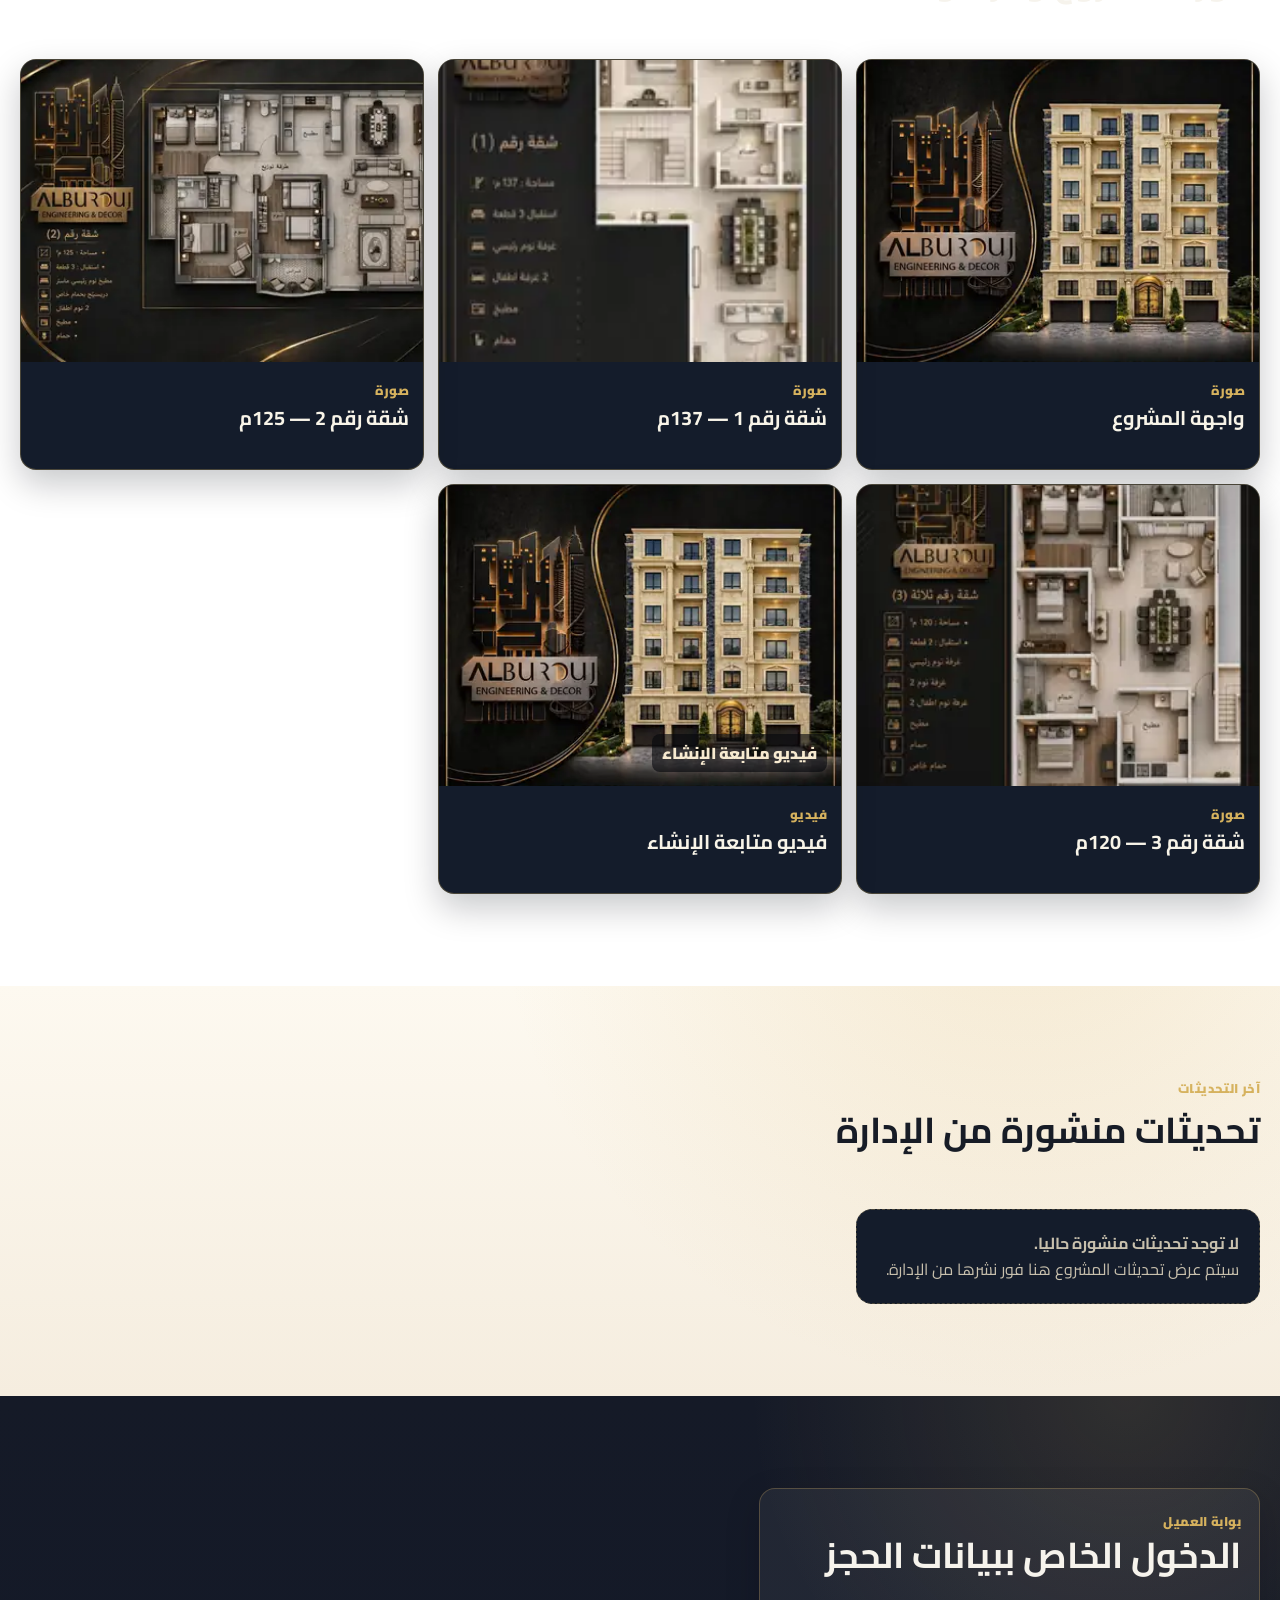
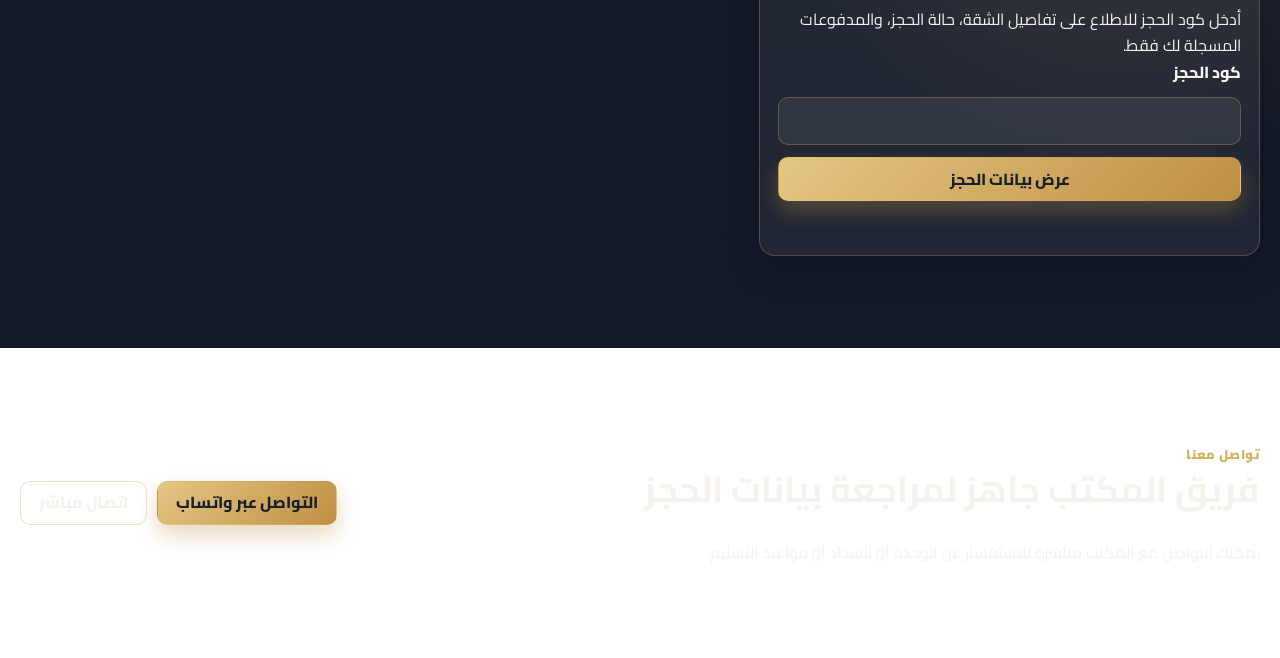
==== commit 081923f4: "Optimize Render startup and dashboard loading" ====
--- a/index.html
+++ b/index.html
@@ -45,7 +45,7 @@
     <main id="home">
       <section class="hero-section">
         <div class="hero-visual">
-          <img src="media/facade.jpg" alt="واجهة مشروع أرض عبدالجليل" loading="lazy" decoding="async" onerror="this.style.display='none'" />
+          <img src="media/optimized/facade.webp" alt="واجهة مشروع أرض عبدالجليل" loading="lazy" decoding="async" onerror="this.style.display='none'" />
         </div>
         <div class="hero-content">
           <span class="eyebrow desktop-only">متابعة الحجوزات والسداد</span>
--- a/static/css/gallery.css
+++ b/static/css/gallery.css
@@ -14,3 +14,24 @@
   object-fit: cover;
   background: #000;
 }
+
+.media-fallback {
+  display: grid;
+  place-items: end start;
+  width: 100%;
+  aspect-ratio: 4 / 3;
+  padding: 14px;
+  background:
+    linear-gradient(180deg, rgba(8, 12, 18, 0.2), rgba(8, 12, 18, 0.82)),
+    #101722;
+  background-position: center;
+  background-size: cover;
+  color: #f7ead0;
+  font-weight: 900;
+}
+
+.media-fallback span {
+  padding: 6px 10px;
+  border-radius: 8px;
+  background: rgba(5, 8, 12, 0.62);
+}
